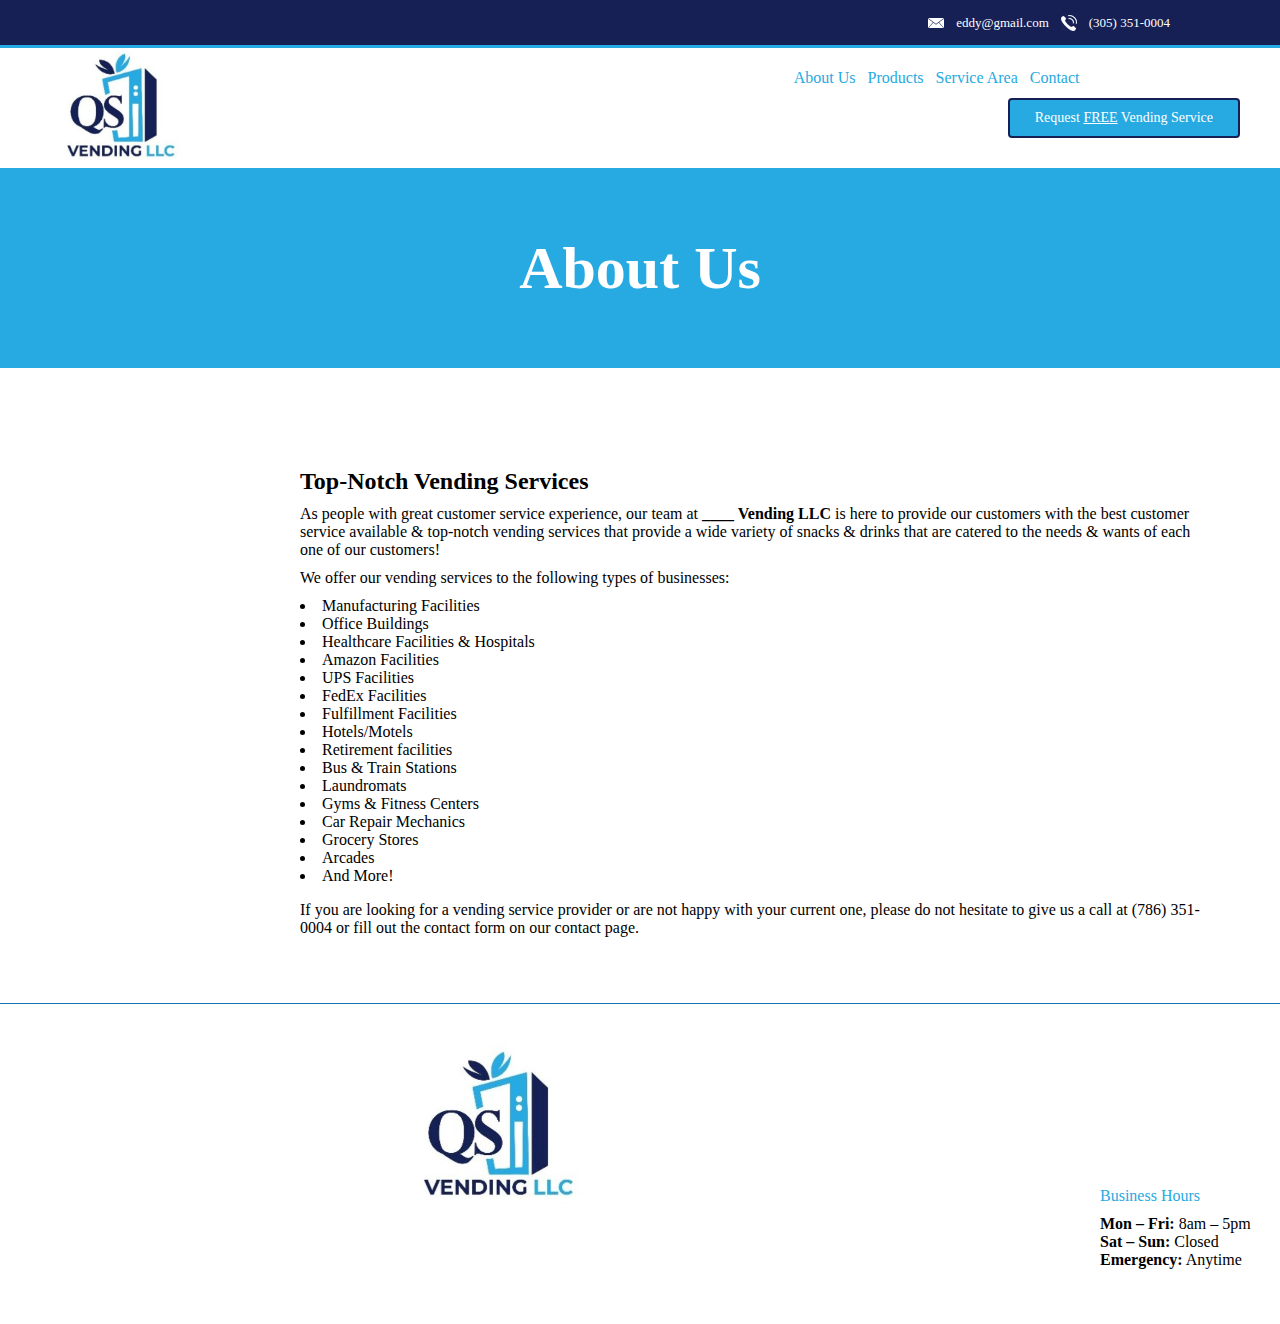
==== Aboutus.html @ 5d5a509b "Update Aboutus.html" ====
<!DOCTYPE html>
<html lang="en">
<head>
    <meta charset="UTF-8">
    <meta name="viewport" content="width=device-width, initial-scale=1.0">
    <title>Document</title>
    <link rel="stylesheet" href="vending.css">
</head>
<body>

    <nav class="top-nav">
        <div class="contact-div">
            <div class="email-side">
                <img src="email-icon.png" alt="">
                <a class="email-anchor" href="mailto:eddy@gmail.com"> eddy@gmail.com</a>
            </div>

            <div class="phone-side">
                <img src="phone-icon.png" alt="">
                <a class="phone-anchor" href="tel:3053510004">(305) 351-0004</a>
            </div>
        </div>
    </nav>

    <nav class="middle-nav"></nav>

    <nav class="bottom-nav">
        <div class="left-side-nav">
            <img  class="logo" src="logo-header.jpg" alt="">
        </div>
        <div class="right-side-nav">
            <div class="right-side-top">
                <button onclick="window.location.href = 'Aboutus.html.'" class="nav-buttons">About Us</button>
                <button onclick="window.location.href= 'products.html'" class="nav-buttons">Products</button>
                <button onclick="window.location.href='Servicearea.html'" class="nav-buttons">Service Area</button>
                <button onclick="window.location.href='contact.html'" class="nav-buttons">Contact</button>
            </div>
            <div class="right-side-bottom">
                <button class="request-service-button">Request <u>FREE</u> Vending Service</button>
            </div>
        </div>
    </nav>

    <section class="category-section">
        <h5>About Us</h5>
    </section>

    <section class="section6">
        <div class="section6-div">
            <h6>Top-Notch Vending Services</h6>
            <p class="list-text">As people with great customer service experience, our team at <strong>____ Vending LLC</strong> is here to provide our customers with the best customer <br> service available & top-notch vending services that provide a wide variety of snacks & drinks that are catered to the needs & wants of each <br>
                 one of our customers!            </p>
            <p class="list-text">We offer our vending services to the following types of businesses:</p>
            <li class="about-us-list">Manufacturing Facilities</li>
            <li class="about-us-list">Office Buildings</li>
            <li class="about-us-list">Healthcare Facilities & Hospitals</li>
            <li class="about-us-list">Amazon Facilities</li>
            <li class="about-us-list">UPS Facilities</li>
            <li class="about-us-list">FedEx Facilities</li>
            <li class="about-us-list">Fulfillment Facilities</li>
            <li class="about-us-list">Hotels/Motels</li>
            <li class="about-us-list">Retirement facilities</li>
            <li class="about-us-list">Bus & Train Stations</li>
            <li class="about-us-list">Laundromats</li>
            <li class="about-us-list">Gyms & Fitness Centers</li>
            <li class="about-us-list">Car Repair Mechanics</li>
            <li class="about-us-list">Grocery Stores</li>
            <li class="about-us-list">Arcades</li>
            <li class="about-us-list">And More!</li>







            <p>If you are looking for a vending service provider or are not happy with your current one, please do not hesitate to give us a call at (786) 351-0004 or fill out the contact form on our contact page.</p>
            
        </div>
    </section>

    
    <footer class="footer">
        <div class="left-footer">
            <img class="footer-logo" src="logo-header.jpg" alt="">
        </div>
        <div class="right-footer">
            <div class="info-div">
                <p class="footer-header">Business Hours</p>
                <p class="footer-text"><strong>Mon – Fri:</strong> 8am – 5pm</p>
                <p class="footer-text"><strong>Sat – Sun:</strong> Closed</p>
                <p class="footer-text"><strong>Emergency:</strong> Anytime</p>
            </div>
            <div class="info-div">
                <p class="footer-header">Our Location</p>
                <p class="footer-text">Miami, FL 33134</p>
                <p class="footer-text">(786) 351-0004</p>
                <p class="footer-text">Send us a message</p>
            </div>
        </div>
    </footer>
</body>
</html>
---- vending.css ----
body {
    margin: 0;
}

p{
    font-family: Merriweather;
}

.top-nav {
    top: 0;
    left: 0;
    right: 0;
    height: 45px;
    display: flex;
    flex-direction: row;
    justify-content: end;
    background-color: rgb(22, 32, 85);
    border-bottom: 3px;
    border-bottom-color: rgb(39, 170, 226);
    border-bottom-style: solid;
}

.video-div{
 width:100%;}

.contact-div {
    display: flex;
    flex-direction: row;
    align-items: center;
    justify-content: center;
    margin-right: 100px;
}


.phone-anchor,
.email-anchor {
    font-family: Merriweather;
    font-size: 13px;
    margin-left: 10px;
    color: white;
    text-decoration: inherit;
}

.contact-icons {
    margin-top: 10px;
}

.email-side,
.phone-side {
    display: flex;
    flex-direction: row;
    align-items: center;
    margin-right: 10px;
}


.bottom-nav {
    top: 45px;
    left: 0;
    right: 0;
    height: 120px;
    display: flex;
    flex-direction: row;
    background-color: rgb(255, 255, 255);
}

.left-side-nav {
    background-color: white;
    margin-left: 50px;
    height: 117px;
    width: 200px;
}

.logo {
    height: 100%;
}

.right-side-nav {
    margin-left:140px;
    display: flex;
    flex-direction: column;

}

.right-side-top {
    display: flex;
    flex-direction: row;
    margin-top: 20px;
}

.nav-buttons {
    font-family: Merriweather;
    font-weight: 500;
    border: none;
    background-color: transparent;
    color: rgb(39, 170, 226);
    font-size: 16px;
    cursor: pointer;
}

.right-side-bottom {
    margin-top: 10px;
    margin-left: 220px;

}

.request-service-button {
    font-family: Merriweather;
    font-size: 14px;
    color: white;
    background-color: rgb(39, 170, 226);
    border: solid 2px rgb(22, 32, 85);
    padding: 10px 25px;
    border-radius: 4px;
    cursor: pointer;
}

.main-section {
    background:url(palmdale-header-bg.jpeg); no-repeat;
    background-position: top center; /* Specify position separately */
    background-size: cover; /* Ensure image covers the area */
    width: 100%;
    height: 930px;
    display: flex;
    align-items: flex-start; /* Align items to the top */
    justify-content: center; /* Center items horizontally */
    position: relative; /* Keeps positioning in check */
    margin-top: 10px; /* Add margin for spacing */
}

.main-image {
    width: 100%;
    height: 720px;
}

.main-div {
    background-color: rgba(0, 0, 0, 0.5);
    border-radius: 20px;
    margin-top: 100px;
    width: 1140px;
    height: 269px;
    right: 0px;
    display: flex;
    flex-direction: column;
    align-items: center;
}

h1{
    margin-top: 20px;
    font-size: 64px;
    font-family: Merriweather;
    color:white;
}

.main-paragraph{
    font-weight: bold;
    text-align: center;
    margin-top: 20px;
    font-size: 24px;
    font-family: Merriweather;
    color:white;
}

.div-row1{
    margin-top: 20px;
    height: 90px;
}

.main-button{
    margin: 0;
    font-family: Merriweather;
    font-weight: bold;
    width: 420px;
    height: 58.28px;
    font-size: 24px;
    color: white;
    background-color: rgb(39, 170, 226);
    border: solid 2px rgb(22, 32, 85);
    padding: 10px 25px;
    border-radius: 4px;
    cursor: pointer;
}

.section2{
    width: 100%;
    height: 775px;
    display: flex;
    align-items: flex-start; /* Align items to the top */
    justify-content: center; /* Center items horizontally */
    position: relative; /* Keeps positioning in check */
}

.section2-div{
    border-radius: 20px;
    margin-top: 100px;
    width: 1140px;
    height: 671px;
    right: 0px;
    display: flex;
    flex-direction: column;
    align-items: center;
}

.section2-grid{
    margin-top: 30px;
    display: grid;
    grid-template-columns: repeat(3, 1fr); /* More concise way to define 3 columns */
    align-items: start; /* Align items at the start */
    justify-items: center; /* Center items horizontally within their grid cells */
    gap: 50px; /* Optional: adds space between grid items */
}

.grid-column{
    display: flex;
    flex-direction: column ; /* Change to column to stack image and text */
    align-items: center; /* Center items horizontally within the column */
    text-align: center; /* Center text for better aesthetics */
    height: auto; /* Remove fixed height for flexibility */
}

.grid-pictures{
    width: 189px;
}

h2{
    font-family: Merriweather;
    font-size: 28px;
    font-weight: 400;
    color: rgb(22, 32, 85);
}

h3{ 
    margin-top: 70px;
    margin-bottom: 0px;
    font-family: Merriweather;
    color: rgb(39, 170, 226);
    font-size:24px;
    font-weight: 800;
}

.grid-paragraph{
    font-size: 16px;
    color: black;
    font-family: Merriweather;
    margin-top: 10px;
}

.section3{
    background-color: rgb(39, 170, 226);
    width: 100%;
    height: auto;
    display: flex;
    align-items: flex-start; /* Align items to the top */
    justify-content: center; /* Center items horizontally */
    position: relative; /* Keeps positioning in check */
}

.section3-div{
    border-radius: 20px;
    margin-top: 70px;
    width: 1140px;
    height: 671px;
    right: 0px;
    display: flex;
    flex-direction: column;
    align-items: center;
}

.s3-top-row{
    display: flex;
    flex-direction: column;
    align-items: center;
    justify-content: center;
    width: 1140px;
}


.s3-heading{
    font-family: Merrierweather;
    color: white;
    font-size: 34px ;
    font-weight: 800;
    margin-bottom: 10px;
    }

.s3-paragraph{
    margin-top: 10px;
    font-family: Merrierweather;
    font-size: 28px;
    font-weight: 800;
    color: white;
    text-align:center;
}

.section4{
    margin-top: 80px;
    width: 100%;
    height: 600px;
    display: flex;
    align-items: flex-start; /* Align items to the top */
    justify-content: center; /* Center items horizontally */
    position: relative; /* Keeps positioning in check */  
}

.container {
    width: 920px;
    max-width: 920px;
    margin: 0 auto;
    padding: 20px;
}


form {
    display: flex;
    flex-direction: column;
}

/* First and second row styling */
.form-row {
    display: flex;
    justify-content: space-between;
    gap: 15px;
    margin-bottom: 15px;
}

.form-group {
    flex: 1;
    margin-bottom: 15px;
}

label {
    display: block;
    margin-bottom: 5px;
    font-weight: bold;
}

input[type="text"], input[type="email"], input[type="tel"], textarea, select {
    width: 100%;
    padding: 8px;
    margin-top: 5px;
    border: 1px solid #ccc;
    border-radius: 4px;
}

textarea {
    resize: vertical;
    min-height: 80px;
}

span {
    color: red;
}

.captcha {
    display: flex;
    align-items: center;
    gap: 10px;
}

.submit-form-button {
    width: 918px;
    padding: 10px;
    background-color: rgb(39, 170, 226);
    color: white;
    border: none;
    border-radius: 4px;
    cursor: pointer;
}

  .request-service-button:hover,
  .main-button:hover{
    background-color: rgb(22, 32, 85);
    border: solid 1px rgb(39, 170, 226);
}

.form-group{
    margin-right: 20px;
}

h4{
    font-family: Merriweather;
    font-size: 28px;
    font-weight: 700;
    color: rgb(22, 32, 85);
}

.section5{
    margin-top: 50px;
    width: 100%;
    height: 280px;
    display: flex;
    align-items: flex-start; /* Align items to the top */
    justify-content: center; /* Center items horizontally */
    position: relative; /* Keeps positioning in check */  
}

.section5-paragraph{
    line-height: 200%;
    width: 1332px;
    text-align: center;
    font-size: 16px;
    font-family: Merriweather;
}

.footer{
    border-top-style: solid;
    border-top-width: 1px;
    border-top-color: rgb(23, 116, 185);
    width: 100%;
    height: 300px;
    display: flex;
    flex-direction: row;
    align-items: center;
}

.left-footer{
    margin-top: 40px;
    height: 260px;
    width: 300px;
    margin-left: 400px;
}

.right-footer{
    margin-top: 80px;
    display: flex;
    flex-direction: row;
    margin-left: 400px;
    height: 260px;
    width: 600px;
    margin-right: 200px;
}

.footer-logo{
    object-fit: cover;
    width: 400px;
}

.info-div{
    width: 277px;
    height: 137px;
    display: flex;
    flex-direction: column;
}

.footer-header{
    margin: 0;
    margin-bottom: 10px;
    color: rgb(39, 170, 226);
    font-family: Merriweather;
    font-size: 16px;
    font-weight: 500;
}

.footer-text{
    margin: 0;
    font-family: Merriweather;
    font-size: 16px;
    font-weight: 500;
}


.category-section{
    background-color: rgb(39, 170, 226);
    width: 100%;
    height: 200px;
    display: flex;
    flex-direction: row;
    justify-content: center;
    align-items: center;
}

h5{
    color: white;
    font-size: 60px;
    font-family: Merriweather;
    font-weight: 800;
}

.section7{
    background-color: rgb(255, 255, 255);
    width: 100%;
    height: 304px;
    display: flex;
    flex-direction: column;
    align-items: center;
}

.section7-div{
    margin-top: 20px;
    width: 950px;
    height: 284px;
    right: 0px;
    display: flex;
    flex-direction:column;
}

.about-us-list{
    list-style: inside;
}

h6{
    margin: 0;
    margin-bottom: 10px;
    font-family: Merriweather;
    font-size: 24px;
    font-weight: 800 ;
}

.list-text{
    margin: 0;
    font-family: Merriweather;
    font-size: 16px;
    margin-bottom: 10px;
}

li{
    font-family: Merriweather;
    
}

.product-category-button{
    width: 109.84px;
    height: 34px;
    margin: 4px 2px;
    margin-right: 8px;
    padding: 6px 12px;
    border: solid 1px rgb(22, 32, 85);
    font-family: Merriweather;
    font-size: 14px;
    background-color: rgb(22, 32, 85);
    border-radius: 4px;
    color: white;
    font-weight: 400;
}

.row-divs{
    display:flex;
    align-items: center;
    justify-content: center
};

.section7-p{
    text-align: center;
    font-size: 16px;  
    
}

.h4-alt{
    margin-top: 20px;
    font-weight: 400;
}

.product-grid{
    margin-top: 20px;
    display: flex;
    flex-direction: row;
    justify-content: center;
}

.product-grid-row{
    display: flex;
    flex-direction: row;
    width: 284px;
    height: 135px;
}

.product-image{
    object-fit: contain;
    width: 100%;
}

.grid-padding{
    height: 100px;
}

.section8{
    background-color: rgb(255, 255, 255);
    width: 100%;
    height: 500px;
    display: flex;
    flex-direction: column;
    align-items: center;
}

.section8-div{
    text-size-adjust: 100%;
    margin-top: 100px;
    width: 950px;
    height: 284px;
    right: 0px;
    display: flex;
    flex-direction:column;
}

.section8-heading{
    margin: 0;
    text-size-adjust: 100%;
    font-size: 18px;
    font-weight: 700;
}

.section8-p{
    text-align: center;
}

.section6{
    padding-bottom: 50px;
}

.section6-div{
    width: 920px;
    margin-top: 100px;
    margin-left: 300px;
}


@media (max-width: 600px) {
body {
    margin: 0;
    font-size: 14px; /* Set a base font size for smaller screens */
}

 
 .video-div{
  width:100%;
 }

 .div-row1{
    margin-top: 0px;
}


h1{
    margin-bottom: 0px;
    font-size: 20.8px;
    text-align: center;
}

.main-paragraph{
    margin-top: 10px;
    font-size: 16px;
}



/* Header and Navigation */
.top-nav, .middle-nav, .bottom-nav {
    padding:0px;
    width:100%;
}

 .top-nav{
   height:auto;
 }

.contact-div {
    width:320px;
    margin-right: 10px;
    flex-direction: column; /* Stack contact info vertically on smaller screens */
    align-items: flex-end;
}

.section3-div{
    width: 100%;
}

.s3-top-row{
    width: 100%; 
}

/* Adjusting the logo and navigation buttons for mobile */
.bottom-nav {
    flex-direction: column;
    align-items: center;
    height: auto;
}

 .logo{
  width: 200px;
 }

.left-side-nav {
    width:200px
    margin-left: 10px;
    text-align: center;
}

.right-side-nav{
    margin-left: 0px;
}

.s3-paragraph{
    font-size: 20px;
}



.right-side-top, .right-side-bottom {
    margin: 10px 0;
    text-align: center;
}

.right-side-top .nav-buttons {
    display: block;
    margin: 5px 0;
}

 .nav-buttons{
  width:70px;
 }

.right-side-bottom {
    margin-left: 0;
}

.main-section {
    align-items: top;
    height: 500px;
    width:100%;
}

/* Main content adjustments */
.main-div {
    margin-top:50px;
    width: 80%;
    padding: 20px;
}

h2{
    text-align: center;
}

.main-button {
    font-size: 18px;
    width: 100%;
    margin-top: 10px;
}

.section2{
    height: 1800px;
}

/* Section 2 grid adjustments */
.section2-grid {
    grid-template-columns: 1fr; /* Single column for mobile */
}

.grid-column {
    margin-bottom: 40px;
}

/* Form adjustments */
.container {
    width: 100%;
    padding: 0 20px;
}

.submit-form-button {
    width: 100%;
}

.section3{
    height: auto;
}

.section3-paragraph{
    font-size: 16px;
}
/* Section 5 text adjustment */

.section5{
    height: auto;
}
.section5-paragraph {
    width: 100%;
    padding: 0 20px;
    font-size: 12px;
}

/* Footer adjustments */


.left-footer, .right-footer {
    width: 100px;
    margin: 0;
    text-align: center;
}

.footer-logo{
    width: 300px;
}

.right-footer {
    flex-direction: column;
}
}




/* Media Queries for Tablets (768px and above) */
@media (min-width: 768px) {

    .left-side-nav{
     width:200px;
    }

    .right-side-nav{
        margin-left: 50px;
    }

    .request-service-button{
        margin-right: 40px;
    }

    .main-div{
        width: 600px;
    }

    .section2{
        height: 1500px;
    }

    h1{
        font-size: 40px;
        margin: 0px;
    }

    .main-paragraph{
        margin-top: 0px;
    }

    .section3{
        height: auto;
    }


    .contact-div {
        flex-direction: row;
        justify-content: flex-end;
    }

    .bottom-nav {
        flex-direction: row;
        justify-content: space-between;
    }

    .right-side-top {
        flex-direction: row;
    }

    .main-section {
        height: 800px;
    }

    .section2-grid {
        grid-template-columns: 1fr; /* Two columns on tablet */
    }

    .right-footer {
        align-items: end;
        justify-content: space-between;
        flex-direction: row;
    }
}

/* Media Queries for Desktop (1024px and above) */
@media (min-width: 1024px) {
    .main-section {
        height: 930px;
    }

    .section2{
        height: auto;
    }

    .main-div{
        width:40%;
    }

    .section2-grid {
        grid-template-columns: repeat(3, 1fr); /* Three columns for desktop */
    }

    .section3{
        height: 1100px;
    }
}
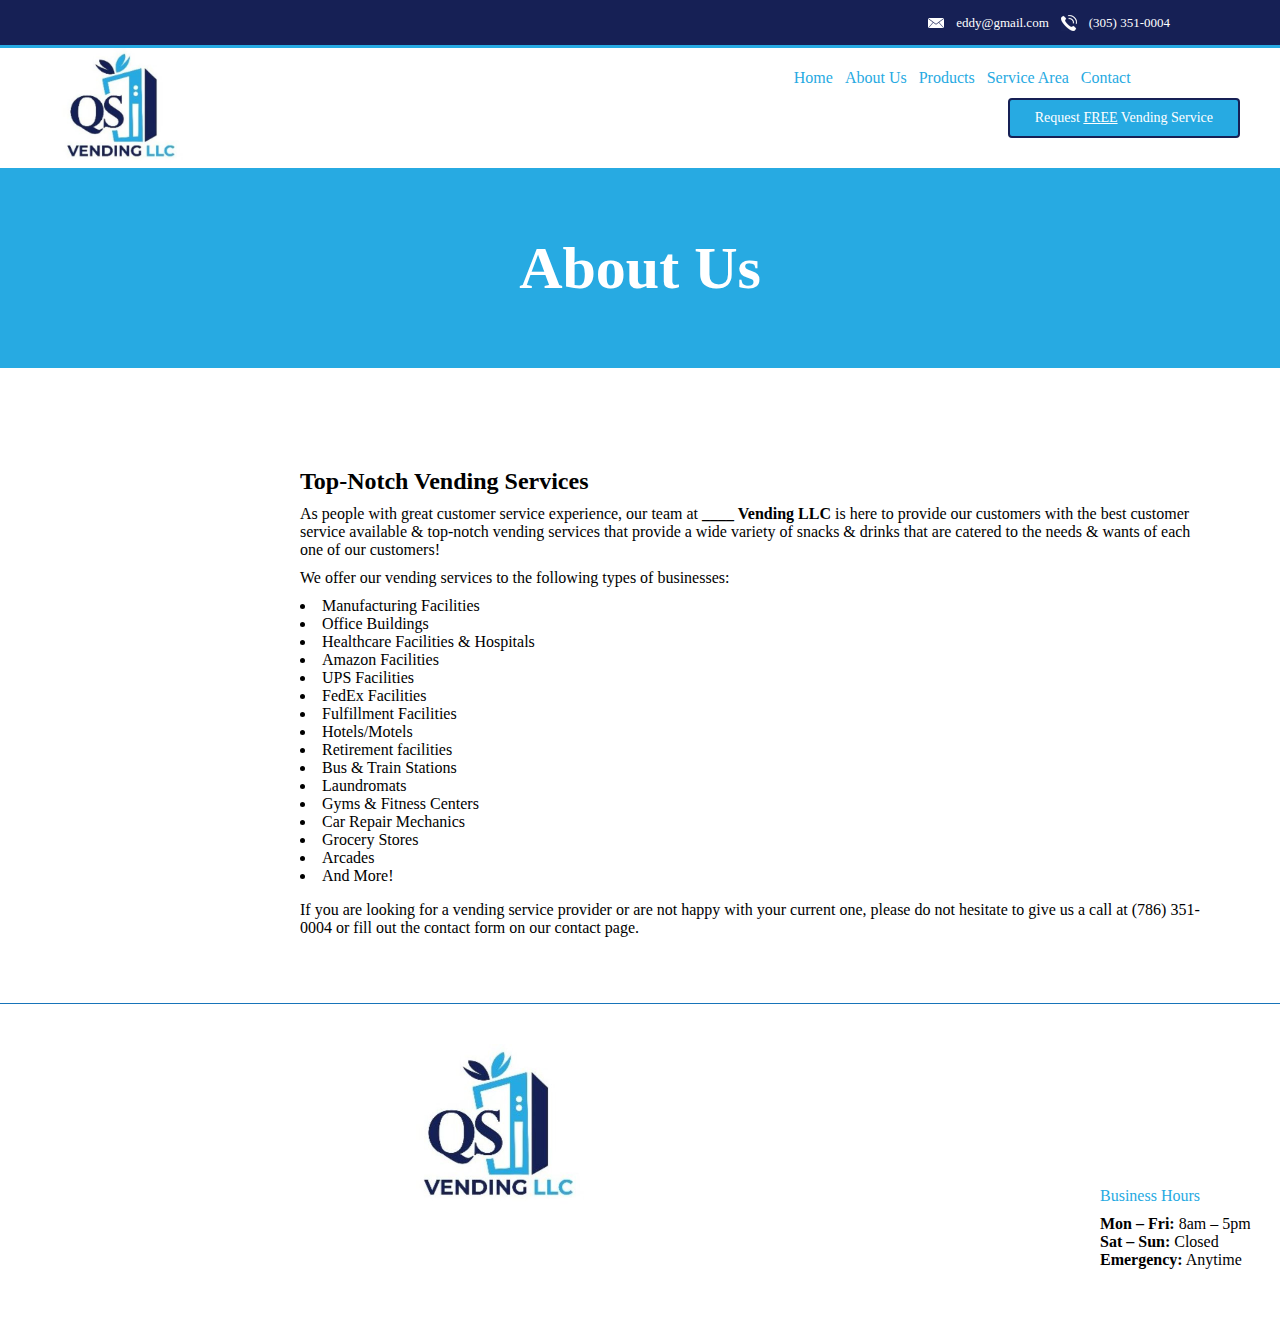
==== commit b92af714: "Update Aboutus.html" ====
--- a/Aboutus.html
+++ b/Aboutus.html
@@ -30,6 +30,7 @@
         </div>
         <div class="right-side-nav">
             <div class="right-side-top">
+                <button onclick="window.location.href = 'index.html.'" class="nav-buttons">Home</button>
                 <button onclick="window.location.href = 'Aboutus.html.'" class="nav-buttons">About Us</button>
                 <button onclick="window.location.href= 'products.html'" class="nav-buttons">Products</button>
                 <button onclick="window.location.href='Servicearea.html'" class="nav-buttons">Service Area</button>
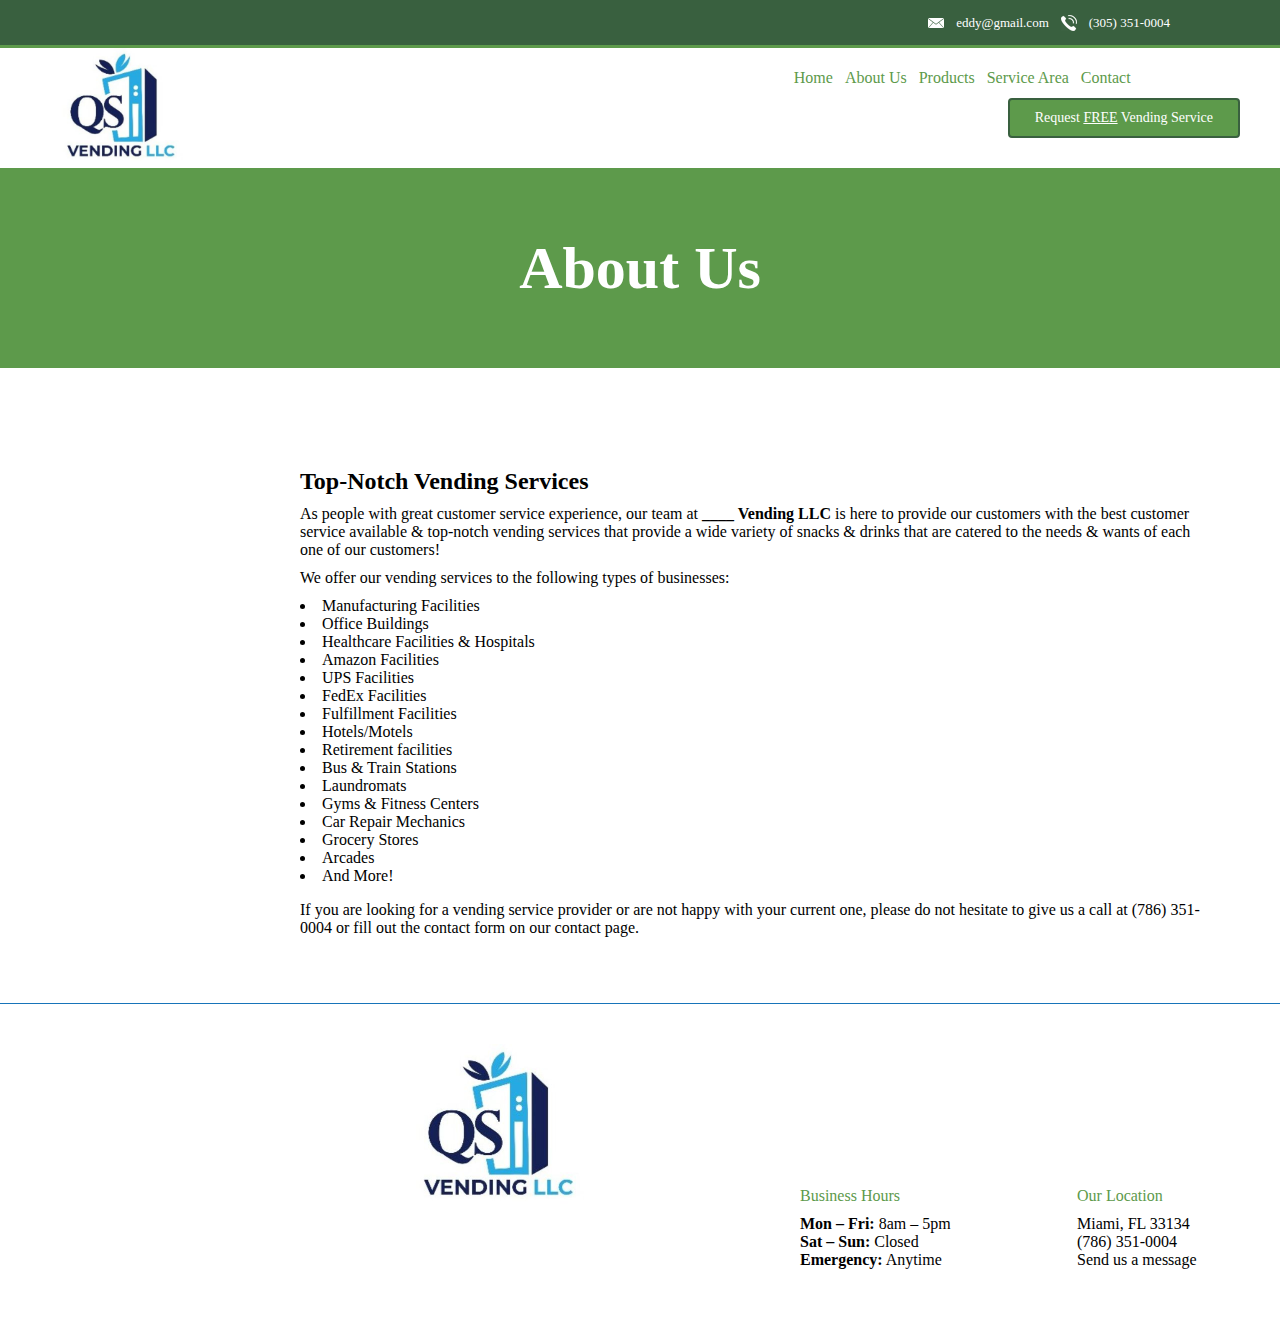
==== commit 02693aad: "Update Aboutus.html" ====
--- a/Aboutus.html
+++ b/Aboutus.html
@@ -26,12 +26,12 @@
 
     <nav class="bottom-nav">
         <div class="left-side-nav">
-            <img  class="logo" src="logo-header.jpg" alt="">
+            <img onclick="window.location.href='contact.html'" class="logo" src="logo-header.jpg" alt="">
         </div>
         <div class="right-side-nav">
             <div class="right-side-top">
-                <button onclick="window.location.href = 'index.html.'" class="nav-buttons">Home</button>
-                <button onclick="window.location.href = 'Aboutus.html.'" class="nav-buttons">About Us</button>
+                <button onclick="window.location.href = 'index.html'" class="nav-buttons">Home</button>
+                <button onclick="window.location.href = 'Aboutus.html'" class="nav-buttons">About Us</button>
                 <button onclick="window.location.href= 'products.html'" class="nav-buttons">Products</button>
                 <button onclick="window.location.href='Servicearea.html'" class="nav-buttons">Service Area</button>
                 <button onclick="window.location.href='contact.html'" class="nav-buttons">Contact</button>
--- a/vending.css
+++ b/vending.css
@@ -14,9 +14,9 @@
     display: flex;
     flex-direction: row;
     justify-content: end;
-    background-color: rgb(22, 32, 85);
+    background-color: rgb(57,96,63);
     border-bottom: 3px;
-    border-bottom-color: rgb(39, 170, 226);
+    border-bottom-color: rgb(93, 154, 75);
     border-bottom-style: solid;
 }
 
@@ -93,7 +93,7 @@
     font-weight: 500;
     border: none;
     background-color: transparent;
-    color: rgb(39, 170, 226);
+    color: rgb(93,154, 75);
     font-size: 16px;
     cursor: pointer;
 }
@@ -108,15 +108,15 @@
     font-family: Merriweather;
     font-size: 14px;
     color: white;
-    background-color: rgb(39, 170, 226);
-    border: solid 2px rgb(22, 32, 85);
+    background-color: rgb(93, 154, 75);
+    border: solid 2px rgb(57,96,63);
     padding: 10px 25px;
     border-radius: 4px;
     cursor: pointer;
 }
 
 .main-section {
-    background:url(palmdale-header-bg.jpeg); no-repeat;
+    background:url(palmdale-header-bg.png); no-repeat;
     background-position: top center; /* Specify position separately */
     background-size: cover; /* Ensure image covers the area */
     width: 100%;
@@ -162,8 +162,14 @@
 }
 
 .div-row1{
+    margin-left:20px;
+    margin-right:20px;
     margin-top: 20px;
     height: 90px;
+}
+
+.div-row3{
+ margin-bottom:20px;
 }
 
 .main-button{
@@ -174,8 +180,8 @@
     height: 58.28px;
     font-size: 24px;
     color: white;
-    background-color: rgb(39, 170, 226);
-    border: solid 2px rgb(22, 32, 85);
+    background-color: rgb(93, 154, 75);
+    border: solid 2px rgb(57,96,63);
     padding: 10px 25px;
     border-radius: 4px;
     cursor: pointer;
@@ -233,7 +239,7 @@
     margin-top: 70px;
     margin-bottom: 0px;
     font-family: Merriweather;
-    color: rgb(39, 170, 226);
+    color: rgb(93, 154, 75);
     font-size:24px;
     font-weight: 800;
 }
@@ -246,7 +252,7 @@
 }
 
 .section3{
-    background-color: rgb(39, 170, 226);
+    background-color: rgb(93, 154, 75);
     width: 100%;
     height: auto;
     display: flex;
@@ -360,7 +366,7 @@
 .submit-form-button {
     width: 918px;
     padding: 10px;
-    background-color: rgb(39, 170, 226);
+    background-color: rgb(93, 154, 75);
     color: white;
     border: none;
     border-radius: 4px;
@@ -369,8 +375,8 @@
 
   .request-service-button:hover,
   .main-button:hover{
-    background-color: rgb(22, 32, 85);
-    border: solid 1px rgb(39, 170, 226);
+    background-color: rgb(57,96,63);
+    border: solid 1px rgb(93, 154, 75);
 }
 
 .form-group{
@@ -424,7 +430,7 @@
     margin-top: 80px;
     display: flex;
     flex-direction: row;
-    margin-left: 400px;
+    margin-left: 100px;
     height: 260px;
     width: 600px;
     margin-right: 200px;
@@ -445,7 +451,7 @@
 .footer-header{
     margin: 0;
     margin-bottom: 10px;
-    color: rgb(39, 170, 226);
+    color: rgb(93, 154, 75);
     font-family: Merriweather;
     font-size: 16px;
     font-weight: 500;
@@ -460,7 +466,7 @@
 
 
 .category-section{
-    background-color: rgb(39, 170, 226);
+    background-color: rgb(93, 154, 75);
     width: 100%;
     height: 200px;
     display: flex;
@@ -722,7 +728,7 @@
 /* Main content adjustments */
 .main-div {
     margin-top:50px;
-    width: 80%;
+    width: 90%;
     padding: 20px;
 }
 
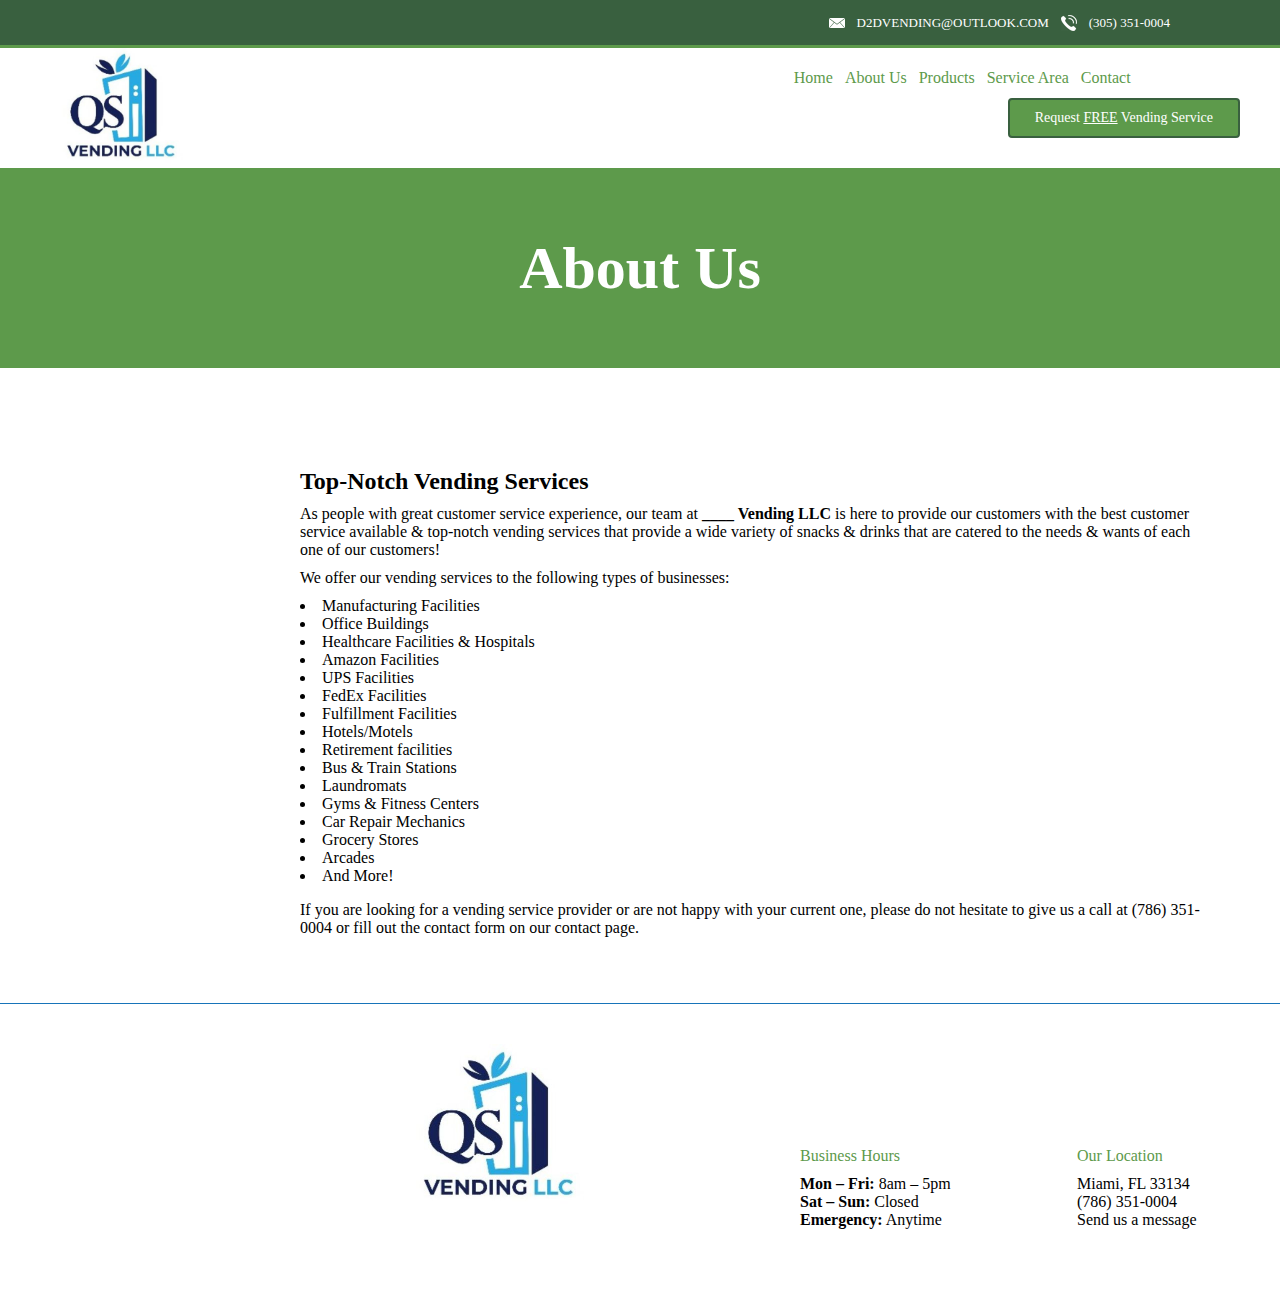
==== commit e4da1f84: "rwfrwrw" ====
--- a/Aboutus.html
+++ b/Aboutus.html
@@ -12,7 +12,7 @@
         <div class="contact-div">
             <div class="email-side">
                 <img src="email-icon.png" alt="">
-                <a class="email-anchor" href="mailto:eddy@gmail.com"> eddy@gmail.com</a>
+                <a class="email-anchor" href="mailto:D2DVENDING@OUTLOOK.COM">D2DVENDING@OUTLOOK.COM</a>
             </div>
 
             <div class="phone-side">
--- a/vending.css
+++ b/vending.css
@@ -1,894 +1,941 @@
  body {
-    margin: 0;
-}
-
-p{
-    font-family: Merriweather;
-}
-
-.top-nav {
-    top: 0;
-    left: 0;
-    right: 0;
-    height: 45px;
-    display: flex;
-    flex-direction: row;
-    justify-content: end;
-    background-color: rgb(57,96,63);
-    border-bottom: 3px;
-    border-bottom-color: rgb(93, 154, 75);
-    border-bottom-style: solid;
-}
-
-.video-div{
- width:100%;}
-
-.contact-div {
-    display: flex;
-    flex-direction: row;
-    align-items: center;
-    justify-content: center;
-    margin-right: 100px;
-}
-
-
-.phone-anchor,
-.email-anchor {
-    font-family: Merriweather;
-    font-size: 13px;
-    margin-left: 10px;
-    color: white;
-    text-decoration: inherit;
-}
-
-.contact-icons {
-    margin-top: 10px;
-}
-
-.email-side,
-.phone-side {
-    display: flex;
-    flex-direction: row;
-    align-items: center;
-    margin-right: 10px;
-}
-
-
-.bottom-nav {
-    top: 45px;
-    left: 0;
-    right: 0;
-    height: 120px;
-    display: flex;
-    flex-direction: row;
-    background-color: rgb(255, 255, 255);
-}
-
-.left-side-nav {
-    background-color: white;
-    margin-left: 50px;
-    height: 117px;
-    width: 200px;
-}
-
-.logo {
-    height: 100%;
-}
-
-.right-side-nav {
-    margin-left:140px;
-    display: flex;
-    flex-direction: column;
-
-}
-
-.right-side-top {
-    display: flex;
-    flex-direction: row;
-    margin-top: 20px;
-}
-
-.nav-buttons {
-    font-family: Merriweather;
-    font-weight: 500;
-    border: none;
-    background-color: transparent;
-    color: rgb(93,154, 75);
-    font-size: 16px;
-    cursor: pointer;
-}
-
-.right-side-bottom {
-    margin-top: 10px;
-    margin-left: 220px;
-
-}
-
-.request-service-button {
-    font-family: Merriweather;
-    font-size: 14px;
-    color: white;
-    background-color: rgb(93, 154, 75);
-    border: solid 2px rgb(57,96,63);
-    padding: 10px 25px;
-    border-radius: 4px;
-    cursor: pointer;
-}
-
-.main-section {
-    background:url(palmdale-header-bg.png); no-repeat;
-    background-position: top center; /* Specify position separately */
-    background-size: cover; /* Ensure image covers the area */
-    width: 100%;
-    height: 930px;
-    display: flex;
-    align-items: flex-start; /* Align items to the top */
-    justify-content: center; /* Center items horizontally */
-    position: relative; /* Keeps positioning in check */
-    margin-top: 10px; /* Add margin for spacing */
-}
-
-.main-image {
-    width: 100%;
-    height: 720px;
-}
-
-.main-div {
-    background-color: rgba(0, 0, 0, 0.5);
-    border-radius: 20px;
-    margin-top: 100px;
-    width: 1140px;
-    height: 269px;
-    right: 0px;
-    display: flex;
-    flex-direction: column;
-    align-items: center;
-}
-
-h1{
-    margin-top: 20px;
-    font-size: 64px;
-    font-family: Merriweather;
-    color:white;
-}
-
-.main-paragraph{
-    font-weight: bold;
-    text-align: center;
-    margin-top: 20px;
-    font-size: 24px;
-    font-family: Merriweather;
-    color:white;
-}
-
-.div-row1{
-    margin-left:20px;
-    margin-right:20px;
-    margin-top: 20px;
-    height: 90px;
-}
-
-.div-row3{
- margin-bottom:20px;
-}
-
-.main-button{
-    margin: 0;
-    font-family: Merriweather;
-    font-weight: bold;
-    width: 420px;
-    height: 58.28px;
-    font-size: 24px;
-    color: white;
-    background-color: rgb(93, 154, 75);
-    border: solid 2px rgb(57,96,63);
-    padding: 10px 25px;
-    border-radius: 4px;
-    cursor: pointer;
-}
-
-.section2{
-    width: 100%;
-    height: 775px;
-    display: flex;
-    align-items: flex-start; /* Align items to the top */
-    justify-content: center; /* Center items horizontally */
-    position: relative; /* Keeps positioning in check */
-}
-
-.section2-div{
-    border-radius: 20px;
-    margin-top: 100px;
-    width: 1140px;
-    height: 671px;
-    right: 0px;
-    display: flex;
-    flex-direction: column;
-    align-items: center;
-}
-
-.section2-grid{
-    margin-top: 30px;
-    display: grid;
-    grid-template-columns: repeat(3, 1fr); /* More concise way to define 3 columns */
-    align-items: start; /* Align items at the start */
-    justify-items: center; /* Center items horizontally within their grid cells */
-    gap: 50px; /* Optional: adds space between grid items */
-}
-
-.grid-column{
-    display: flex;
-    flex-direction: column ; /* Change to column to stack image and text */
-    align-items: center; /* Center items horizontally within the column */
-    text-align: center; /* Center text for better aesthetics */
-    height: auto; /* Remove fixed height for flexibility */
-}
-
-.grid-pictures{
-    width: 189px;
-}
-
-h2{
-    font-family: Merriweather;
-    font-size: 28px;
-    font-weight: 400;
-    color: rgb(22, 32, 85);
-}
-
-h3{ 
-    margin-top: 70px;
-    margin-bottom: 0px;
-    font-family: Merriweather;
-    color: rgb(93, 154, 75);
-    font-size:24px;
-    font-weight: 800;
-}
-
-.grid-paragraph{
-    font-size: 16px;
-    color: black;
-    font-family: Merriweather;
-    margin-top: 10px;
-}
-
-.section3{
-    background-color: rgb(93, 154, 75);
-    width: 100%;
-    height: auto;
-    display: flex;
-    align-items: flex-start; /* Align items to the top */
-    justify-content: center; /* Center items horizontally */
-    position: relative; /* Keeps positioning in check */
-}
-
-.section3-div{
-    border-radius: 20px;
-    margin-top: 70px;
-    width: 1140px;
-    height: 671px;
-    right: 0px;
-    display: flex;
-    flex-direction: column;
-    align-items: center;
-}
-
-.s3-top-row{
-    display: flex;
-    flex-direction: column;
-    align-items: center;
-    justify-content: center;
-    width: 1140px;
-}
-
-
-.s3-heading{
-    font-family: Merrierweather;
-    color: white;
-    font-size: 34px ;
-    font-weight: 800;
-    margin-bottom: 10px;
-    }
-
-.s3-paragraph{
-    margin-top: 10px;
-    font-family: Merrierweather;
-    font-size: 28px;
-    font-weight: 800;
-    color: white;
-    text-align:center;
-}
-
-.section4{
-    margin-top: 80px;
-    width: 100%;
-    height: 600px;
-    display: flex;
-    align-items: flex-start; /* Align items to the top */
-    justify-content: center; /* Center items horizontally */
-    position: relative; /* Keeps positioning in check */  
-}
-
-.container {
-    width: 920px;
-    max-width: 920px;
-    margin: 0 auto;
-    padding: 20px;
-}
-
-
-form {
-    display: flex;
-    flex-direction: column;
-}
-
-/* First and second row styling */
-.form-row {
-    display: flex;
-    justify-content: space-between;
-    gap: 15px;
-    margin-bottom: 15px;
-}
-
-.form-group {
-    flex: 1;
-    margin-bottom: 15px;
-}
-
-label {
-    display: block;
-    margin-bottom: 5px;
-    font-weight: bold;
-}
-
-input[type="text"], input[type="email"], input[type="tel"], textarea, select {
-    width: 100%;
-    padding: 8px;
-    margin-top: 5px;
-    border: 1px solid #ccc;
-    border-radius: 4px;
-}
-
-textarea {
-    resize: vertical;
-    min-height: 80px;
-}
-
-span {
-    color: red;
-}
-
-.captcha {
-    display: flex;
-    align-items: center;
-    gap: 10px;
-}
-
-.submit-form-button {
-    width: 918px;
-    padding: 10px;
-    background-color: rgb(93, 154, 75);
-    color: white;
-    border: none;
-    border-radius: 4px;
-    cursor: pointer;
-}
-
-  .request-service-button:hover,
-  .main-button:hover{
-    background-color: rgb(57,96,63);
-    border: solid 1px rgb(93, 154, 75);
-}
-
-.form-group{
-    margin-right: 20px;
-}
-
-h4{
-    font-family: Merriweather;
-    font-size: 28px;
-    font-weight: 700;
-    color: rgb(22, 32, 85);
-}
-
-.section5{
-    margin-top: 50px;
-    width: 100%;
-    height: 280px;
-    display: flex;
-    align-items: flex-start; /* Align items to the top */
-    justify-content: center; /* Center items horizontally */
-    position: relative; /* Keeps positioning in check */  
-}
-
-.section5-paragraph{
-    line-height: 200%;
-    width: 1332px;
-    text-align: center;
-    font-size: 16px;
-    font-family: Merriweather;
-}
-
-.footer{
-    border-top-style: solid;
-    border-top-width: 1px;
-    border-top-color: rgb(23, 116, 185);
-    width: 100%;
-    height: 300px;
-    display: flex;
-    flex-direction: row;
-    align-items: center;
-}
-
-.left-footer{
-    margin-top: 40px;
-    height: 260px;
-    width: 300px;
-    margin-left: 400px;
-}
-
-.right-footer{
-    margin-top: 80px;
-    display: flex;
-    flex-direction: row;
-    margin-left: 100px;
-    height: 260px;
-    width: 600px;
-    margin-right: 200px;
-}
-
-.footer-logo{
-    object-fit: cover;
-    width: 400px;
-}
-
-.info-div{
-    width: 277px;
-    height: 137px;
-    display: flex;
-    flex-direction: column;
-}
-
-.footer-header{
-    margin: 0;
-    margin-bottom: 10px;
-    color: rgb(93, 154, 75);
-    font-family: Merriweather;
-    font-size: 16px;
-    font-weight: 500;
-}
-
-.footer-text{
-    margin: 0;
-    font-family: Merriweather;
-    font-size: 16px;
-    font-weight: 500;
-}
-
-
-.category-section{
-    background-color: rgb(93, 154, 75);
-    width: 100%;
-    height: 200px;
-    display: flex;
-    flex-direction: row;
-    justify-content: center;
-    align-items: center;
-}
-
-h5{
-    color: white;
-    font-size: 60px;
-    font-family: Merriweather;
-    font-weight: 800;
-}
-
-.section7{
-    background-color: rgb(255, 255, 255);
-    width: 100%;
-    height: 304px;
-    display: flex;
-    flex-direction: column;
-    align-items: center;
-}
-
-.section7-div{
-    margin-top: 20px;
-    width: 950px;
-    height: 284px;
-    right: 0px;
-    display: flex;
-    flex-direction:column;
-}
-
-.about-us-list{
-    list-style: inside;
-}
-
-h6{
-    margin: 0;
-    margin-bottom: 10px;
-    font-family: Merriweather;
-    font-size: 24px;
-    font-weight: 800 ;
-}
-
-.list-text{
-    margin: 0;
-    font-family: Merriweather;
-    font-size: 16px;
-    margin-bottom: 10px;
-}
-
-li{
-    font-family: Merriweather;
-    
-}
-
-.product-category-button{
-    width: 109.84px;
-    height: 34px;
-    margin: 4px 2px;
-    margin-right: 8px;
-    padding: 6px 12px;
-    border: solid 1px rgb(22, 32, 85);
-    font-family: Merriweather;
-    font-size: 14px;
-    background-color: rgb(22, 32, 85);
-    border-radius: 4px;
-    color: white;
-    font-weight: 400;
-}
-
-.row-divs{
-    display:flex;
-    align-items: center;
-    justify-content: center
-};
-
-.section7-p{
-    text-align: center;
-    font-size: 16px;  
-    
-}
-
-.h4-alt{
-    margin-top: 20px;
-    font-weight: 400;
-}
-
-.product-grid{
-    margin-top: 20px;
-    display: flex;
-    flex-direction: row;
-    justify-content: center;
-}
-
-.product-grid-row{
-    display: flex;
-    flex-direction: row;
-    width: 284px;
-    height: 135px;
-}
-
-.product-image{
-    object-fit: contain;
-    width: 100%;
-}
-
-.grid-padding{
-    height: 100px;
-}
-
-.section8{
-    background-color: rgb(255, 255, 255);
-    width: 100%;
-    height: 500px;
-    display: flex;
-    flex-direction: column;
-    align-items: center;
-}
-
-.section8-div{
-    text-size-adjust: 100%;
-    margin-top: 100px;
-    width: 950px;
-    height: 284px;
-    right: 0px;
-    display: flex;
-    flex-direction:column;
-}
-
-.section8-heading{
-    margin: 0;
-    text-size-adjust: 100%;
-    font-size: 18px;
-    font-weight: 700;
-}
-
-.section8-p{
-    text-align: center;
-}
-
-.section6{
-    padding-bottom: 50px;
-}
-
-.section6-div{
-    width: 920px;
-    margin-top: 100px;
-    margin-left: 300px;
-}
-
-
-@media (max-width: 600px) {
-body {
-    margin: 0;
-    font-size: 14px; /* Set a base font size for smaller screens */
-}
-
- 
- .video-div{
-  width:100%;
- }
-
- .div-row1{
-    margin-top: 0px;
-}
-
-
-h1{
-    margin-bottom: 0px;
-    font-size: 20.8px;
-    text-align: center;
-}
-
-.main-paragraph{
-    margin-top: 10px;
-    font-size: 16px;
-}
-
-
-
-/* Header and Navigation */
-.top-nav, .middle-nav, .bottom-nav {
-    padding:0px;
-    width:100%;
-}
-
- .top-nav{
-   height:auto;
- }
-
-.contact-div {
-    width:320px;
-    margin-right: 10px;
-    flex-direction: column; /* Stack contact info vertically on smaller screens */
-    align-items: flex-end;
-}
-
-.section3-div{
-    width: 100%;
-}
-
-.s3-top-row{
-    width: 100%; 
-}
-
-/* Adjusting the logo and navigation buttons for mobile */
-.bottom-nav {
-    flex-direction: column;
-    align-items: center;
-    height: auto;
-}
-
- .logo{
-  width: 200px;
- }
-
-.left-side-nav {
-    width:200px
-    margin-left: 10px;
-    text-align: center;
-}
-
-.right-side-nav{
-    margin-left: 0px;
-}
-
-.s3-paragraph{
-    font-size: 20px;
-}
-
-
-
-.right-side-top, .right-side-bottom {
-    margin: 10px 0;
-    text-align: center;
-}
-
-.right-side-top .nav-buttons {
-    display: block;
-    margin: 5px 0;
-}
-
- .nav-buttons{
-  width:70px;
- }
-
-.right-side-bottom {
-    margin-left: 0;
-}
-
-.main-section {
-    align-items: top;
-    height: 500px;
-    width:100%;
-}
-
-/* Main content adjustments */
-.main-div {
-    margin-top:50px;
-    width: 90%;
-    padding: 20px;
-}
-
-h2{
-    text-align: center;
-}
-
-.main-button {
-    font-size: 18px;
-    width: 100%;
-    margin-top: 10px;
-}
-
-.section2{
-    height: 1800px;
-}
-
-/* Section 2 grid adjustments */
-.section2-grid {
-    grid-template-columns: 1fr; /* Single column for mobile */
-}
-
-.grid-column {
-    margin-bottom: 40px;
-}
-
-/* Form adjustments */
-.container {
-    width: 100%;
-    padding: 0 20px;
-}
-
-.submit-form-button {
-    width: 100%;
-}
-
-.section3{
-    height: auto;
-}
-
-.section3-paragraph{
-    font-size: 16px;
-}
-/* Section 5 text adjustment */
-
-.section5{
-    height: auto;
-}
-.section5-paragraph {
-    width: 100%;
-    padding: 0 20px;
-    font-size: 12px;
-}
-
-/* Footer adjustments */
-
-
-.left-footer, .right-footer {
-    width: 100px;
-    margin: 0;
-    text-align: center;
-}
-
-.footer-logo{
-    width: 300px;
-}
-
-.right-footer {
-    flex-direction: column;
-}
-}
-
-
-
-
-/* Media Queries for Tablets (768px and above) */
-@media (min-width: 768px) {
-
-    .left-side-nav{
-     width:200px;
-    }
-
-    .right-side-nav{
-        margin-left: 50px;
-    }
-
-    .request-service-button{
-        margin-right: 40px;
-    }
-
-    .main-div{
-        width: 600px;
-    }
-
-    .section2{
-        height: 1500px;
-    }
-
-    h1{
-        font-size: 40px;
-        margin: 0px;
-    }
-
-    .main-paragraph{
-        margin-top: 0px;
-    }
-
-    .section3{
-        height: auto;
-    }
-
-
-    .contact-div {
-        flex-direction: row;
-        justify-content: flex-end;
-    }
-
-    .bottom-nav {
-        flex-direction: row;
-        justify-content: space-between;
-    }
-
-    .right-side-top {
-        flex-direction: row;
-    }
-
-    .main-section {
-        height: 800px;
-    }
-
-    .section2-grid {
-        grid-template-columns: 1fr; /* Two columns on tablet */
-    }
-
-    .right-footer {
-        align-items: end;
-        justify-content: space-between;
-        flex-direction: row;
-    }
-}
-
-/* Media Queries for Desktop (1024px and above) */
-@media (min-width: 1024px) {
-    .main-section {
-        height: 930px;
-    }
-
-    .section2{
-        height: auto;
-    }
-
-    .main-div{
-        width:40%;
-    }
-
-    .section2-grid {
-        grid-template-columns: repeat(3, 1fr); /* Three columns for desktop */
-    }
-
-    .section3{
-        height: 1100px;
-    }
-}
+     margin: 0;
+ }
+
+ p {
+     font-family: Merriweather;
+ }
+
+ .top-nav {
+     top: 0;
+     left: 0;
+     right: 0;
+     height: 45px;
+     display: flex;
+     flex-direction: row;
+     justify-content: end;
+     background-color: rgb(57, 96, 63);
+     border-bottom: 3px;
+     border-bottom-color: rgb(93, 154, 75);
+     border-bottom-style: solid;
+ }
+
+ .video-div {
+     width: 100%;
+ }
+
+ .contact-div {
+     display: flex;
+     flex-direction: row;
+     align-items: center;
+     justify-content: center;
+     margin-right: 100px;
+ }
+
+
+ .phone-anchor,
+ .email-anchor {
+     font-family: Merriweather;
+     font-size: 13px;
+     margin-left: 10px;
+     color: white;
+     text-decoration: inherit;
+ }
+
+ .contact-icons {
+     margin-top: 10px;
+ }
+
+ .email-side,
+ .phone-side {
+     display: flex;
+     flex-direction: row;
+     align-items: center;
+     margin-right: 10px;
+ }
+
+
+ .bottom-nav {
+     top: 45px;
+     left: 0;
+     right: 0;
+     height: 120px;
+     display: flex;
+     flex-direction: row;
+     background-color: rgb(255, 255, 255);
+ }
+
+ .left-side-nav {
+     background-color: white;
+     margin-left: 50px;
+     height: 117px;
+     width: 200px;
+ }
+
+ .logo {
+     cursor: pointer;
+     height: 100%;
+ }
+
+ .right-side-nav {
+     margin-left: 140px;
+     display: flex;
+     flex-direction: column;
+
+ }
+
+ .right-side-top {
+     display: flex;
+     flex-direction: row;
+     margin-top: 20px;
+ }
+
+ .nav-buttons {
+     font-family: Merriweather;
+     font-weight: 500;
+     border: none;
+     background-color: transparent;
+     color: rgb(93, 154, 75);
+     font-size: 16px;
+     cursor: pointer;
+ }
+
+ .right-side-bottom {
+     margin-top: 10px;
+     margin-left: 220px;
+
+ }
+
+ .request-service-button {
+     font-family: Merriweather;
+     font-size: 14px;
+     color: white;
+     background-color: rgb(93, 154, 75);
+     border: solid 2px rgb(57, 96, 63);
+     padding: 10px 25px;
+     border-radius: 4px;
+     cursor: pointer;
+ }
+
+ .main-section {
+     background: url(palmdale-header-bg.png);
+     no-repeat;
+     background-position: top center;
+     /* Specify position separately */
+     background-size: cover;
+     /* Ensure image covers the area */
+     width: 100%;
+     height: 930px;
+     display: flex;
+     align-items: flex-start;
+     /* Align items to the top */
+     justify-content: center;
+     /* Center items horizontally */
+     position: relative;
+     /* Keeps positioning in check */
+     margin-top: 10px;
+     /* Add margin for spacing */
+ }
+
+ .main-image {
+     width: 100%;
+     height: 720px;
+ }
+
+ .main-div {
+     background-color: rgba(0, 0, 0, 0.5);
+     border-radius: 20px;
+     margin-top: 100px;
+     width: 1140px;
+     height: 269px;
+     right: 0px;
+     display: flex;
+     flex-direction: column;
+     align-items: center;
+ }
+
+ h1 {
+     margin-top: 20px;
+     font-size: 64px;
+     font-family: Merriweather;
+     color: white;
+ }
+
+ .main-paragraph {
+     margin-left: 10px;
+     margin-right: 10px;
+     font-weight: bold;
+     text-align: center;
+     margin-top: 20px;
+     font-size: 24px;
+     font-family: Merriweather;
+     color: white;
+ }
+
+ .div-row1 {
+     margin-left: 20px;
+     margin-right: 20px;
+     margin-top: 20px;
+     height: 90px;
+ }
+
+ .div-row3 {
+     margin-bottom: 20px;
+ }
+
+ .main-button {
+     margin: 0;
+     font-family: Merriweather;
+     font-weight: bold;
+     width: 420px;
+     height: 58.28px;
+     font-size: 24px;
+     color: white;
+     background-color: rgb(93, 154, 75);
+     border: solid 2px rgb(57, 96, 63);
+     padding: 10px 25px;
+     border-radius: 4px;
+     cursor: pointer;
+ }
+
+ .section2 {
+     width: 100%;
+     height: 775px;
+     display: flex;
+     align-items: flex-start;
+     /* Align items to the top */
+     justify-content: center;
+     /* Center items horizontally */
+     position: relative;
+     /* Keeps positioning in check */
+ }
+
+ .section2-div {
+     border-radius: 20px;
+     margin-top: 100px;
+     width: 1140px;
+     height: 671px;
+     right: 0px;
+     display: flex;
+     flex-direction: column;
+     align-items: center;
+ }
+
+ .section2-grid {
+     margin-top: 30px;
+     display: grid;
+     grid-template-columns: repeat(3, 1fr);
+     /* More concise way to define 3 columns */
+     align-items: start;
+     /* Align items at the start */
+     justify-items: center;
+     /* Center items horizontally within their grid cells */
+     gap: 50px;
+     /* Optional: adds space between grid items */
+ }
+
+ .grid-column {
+     display: flex;
+     flex-direction: column;
+     /* Change to column to stack image and text */
+     align-items: center;
+     /* Center items horizontally within the column */
+     text-align: center;
+     /* Center text for better aesthetics */
+     height: auto;
+     /* Remove fixed height for flexibility */
+ }
+
+ .grid-pictures {
+     width: 189px;
+ }
+
+ h2 {
+     font-family: Merriweather;
+     font-size: 28px;
+     font-weight: 400;
+     color: rgb(22, 32, 85);
+ }
+
+ h3 {
+     margin-top: 70px;
+     margin-bottom: 0px;
+     font-family: Merriweather;
+     color: rgb(93, 154, 75);
+     font-size: 24px;
+     font-weight: 800;
+ }
+
+ .grid-paragraph {
+     font-size: 16px;
+     color: black;
+     font-family: Merriweather;
+     margin-top: 10px;
+ }
+
+ .section3 {
+     background-color: rgb(93, 154, 75);
+     width: 100%;
+     height: auto;
+     display: flex;
+     align-items: flex-start;
+     /* Align items to the top */
+     justify-content: center;
+     /* Center items horizontally */
+     position: relative;
+     /* Keeps positioning in check */
+ }
+
+ .section3-div {
+     border-radius: 20px;
+     margin-top: 70px;
+     width: 1140px;
+     height: 671px;
+     right: 0px;
+     display: flex;
+     flex-direction: column;
+     align-items: center;
+ }
+
+ .s3-top-row {
+     display: flex;
+     flex-direction: column;
+     align-items: center;
+     justify-content: center;
+     width: 1140px;
+ }
+
+
+ .s3-heading {
+     font-family: Merrierweather;
+     color: white;
+     font-size: 34px;
+     font-weight: 800;
+     margin-bottom: 10px;
+ }
+
+ .s3-paragraph {
+     margin-top: 10px;
+     font-family: Merrierweather;
+     font-size: 28px;
+     font-weight: 800;
+     color: white;
+     text-align: center;
+ }
+
+ .section4 {
+     margin-top: 80px;
+     width: 100%;
+     height: 600px;
+     display: flex;
+     align-items: flex-start;
+     /* Align items to the top */
+     justify-content: center;
+     /* Center items horizontally */
+     position: relative;
+     /* Keeps positioning in check */
+ }
+
+ .container {
+     width: 920px;
+     max-width: 920px;
+     margin: 0 auto;
+     padding: 20px;
+ }
+
+
+ form {
+     display: flex;
+     flex-direction: column;
+ }
+
+ /* First and second row styling */
+ .form-row {
+     display: flex;
+     justify-content: space-between;
+     gap: 15px;
+     margin-bottom: 15px;
+ }
+
+ .form-group {
+     flex: 1;
+     margin-bottom: 15px;
+ }
+
+ label {
+     display: block;
+     margin-bottom: 5px;
+     font-weight: bold;
+ }
+
+ input[type="text"],
+ input[type="email"],
+ input[type="tel"],
+ textarea,
+ select {
+     width: 100%;
+     padding: 8px;
+     margin-top: 5px;
+     border: 1px solid #ccc;
+     border-radius: 4px;
+ }
+
+ textarea {
+     resize: vertical;
+     min-height: 80px;
+ }
+
+ span {
+     color: red;
+ }
+
+ .captcha {
+     display: flex;
+     align-items: center;
+     gap: 10px;
+ }
+
+ .submit-form-button {
+     width: 918px;
+     padding: 10px;
+     background-color: rgb(93, 154, 75);
+     color: white;
+     border: none;
+     border-radius: 4px;
+     cursor: pointer;
+ }
+
+ .request-service-button:hover,
+ .main-button:hover {
+     background-color: rgb(57, 96, 63);
+     border: solid 1px rgb(93, 154, 75);
+ }
+
+ .form-group {
+     margin-right: 20px;
+ }
+
+ h4 {
+     font-family: Merriweather;
+     font-size: 28px;
+     font-weight: 700;
+     color: rgb(22, 32, 85);
+ }
+
+ .section5 {
+     margin-top: 50px;
+     width: 100%;
+     height: 280px;
+     display: flex;
+     align-items: flex-start;
+     /* Align items to the top */
+     justify-content: center;
+     /* Center items horizontally */
+     position: relative;
+     /* Keeps positioning in check */
+ }
+
+ .section5-paragraph {
+     line-height: 200%;
+     width: 1332px;
+     text-align: center;
+     font-size: 16px;
+     font-family: Merriweather;
+ }
+
+ .footer {
+     border-top-style: solid;
+     border-top-width: 1px;
+     border-top-color: rgb(23, 116, 185);
+     width: 100%;
+     height: 300px;
+     display: flex;
+     flex-direction: row;
+     align-items: center;
+ }
+
+ .left-footer {
+     margin-top: 40px;
+     height: 260px;
+     width: 300px;
+     margin-left: 400px;
+ }
+
+ .right-footer {
+     margin-top: 0px;
+     display: flex;
+     flex-direction: row;
+     margin-left: 100px;
+     height: 260px;
+     width: 600px;
+     margin-right: 200px;
+ }
+
+ .footer-logo {
+     object-fit: cover;
+     width: 400px;
+ }
+
+ .info-div {
+     width: 277px;
+     height: 137px;
+     display: flex;
+     flex-direction: column;
+ }
+
+ .footer-header {
+     margin: 0;
+     margin-bottom: 10px;
+     color: rgb(93, 154, 75);
+     font-family: Merriweather;
+     font-size: 16px;
+     font-weight: 500;
+ }
+
+ .footer-text {
+     margin: 0;
+     font-family: Merriweather;
+     font-size: 16px;
+     font-weight: 500;
+ }
+
+
+ .category-section {
+     background-color: rgb(93, 154, 75);
+     width: 100%;
+     height: 200px;
+     display: flex;
+     flex-direction: row;
+     justify-content: center;
+     align-items: center;
+ }
+
+ h5 {
+     color: white;
+     font-size: 60px;
+     font-family: Merriweather;
+     font-weight: 800;
+ }
+
+ .section7 {
+     background-color: rgb(255, 255, 255);
+     width: 100%;
+     height: 304px;
+     display: flex;
+     flex-direction: column;
+     align-items: center;
+ }
+
+ .section7-div {
+     margin-top: 20px;
+     width: 950px;
+     height: 284px;
+     right: 0px;
+     display: flex;
+     flex-direction: column;
+ }
+
+ .about-us-list {
+     list-style: inside;
+ }
+
+ h6 {
+     margin: 0;
+     margin-bottom: 10px;
+     font-family: Merriweather;
+     font-size: 24px;
+     font-weight: 800;
+ }
+
+ .list-text {
+     margin: 0;
+     font-family: Merriweather;
+     font-size: 16px;
+     margin-bottom: 10px;
+ }
+
+ li {
+     font-family: Merriweather;
+
+ }
+
+ .product-category-button {
+     width: 109.84px;
+     height: 34px;
+     margin: 4px 2px;
+     margin-right: 8px;
+     padding: 6px 12px;
+     border: solid 1px rgb(22, 32, 85);
+     font-family: Merriweather;
+     font-size: 14px;
+     background-color: rgb(22, 32, 85);
+     border-radius: 4px;
+     color: white;
+     font-weight: 400;
+ }
+
+ .row-divs {
+     display: flex;
+     align-items: center;
+     justify-content: center
+ }
+
+ ;
+
+ .section7-p {
+     text-align: center;
+     font-size: 16px;
+
+ }
+
+ .h4-alt {
+     margin-top: 20px;
+     font-weight: 400;
+ }
+
+ .product-grid {
+     margin-top: 20px;
+     display: flex;
+     flex-direction: row;
+     justify-content: center;
+ }
+
+ .product-grid-row {
+     display: flex;
+     flex-direction: row;
+     width: 284px;
+     height: 135px;
+ }
+
+ .product-image {
+     object-fit: contain;
+     width: 100%;
+ }
+
+ .grid-padding {
+     height: 100px;
+ }
+
+ .section8 {
+     background-color: rgb(255, 255, 255);
+     width: 100%;
+     height: 500px;
+     display: flex;
+     flex-direction: column;
+     align-items: center;
+ }
+
+ .section8-div {
+     text-size-adjust: 100%;
+     margin-top: 100px;
+     width: 950px;
+     height: 284px;
+     right: 0px;
+     display: flex;
+     flex-direction: column;
+ }
+
+ .section8-heading {
+     margin: 0;
+     text-size-adjust: 100%;
+     font-size: 18px;
+     font-weight: 700;
+ }
+
+ .section8-p {
+     text-align: center;
+ }
+
+ .section6 {
+     padding-bottom: 50px;
+ }
+
+ .section6-div {
+     width: 920px;
+     margin-top: 100px;
+     margin-left: 300px;
+ }
+
+
+ @media (max-width: 600px) {
+     body {
+         margin: 0;
+         font-size: 14px;
+         /* Set a base font size for smaller screens */
+     }
+
+
+     .video-div {
+         width: 100%;
+     }
+
+     .div-row1 {
+         margin-top: 0px;
+     }
+
+
+     h1 {
+         margin-bottom: 0px;
+         font-size: 20.8px;
+         text-align: center;
+     }
+
+     .main-paragraph {
+         margin-top: 10px;
+         font-size: 16px;
+     }
+
+
+
+     /* Header and Navigation */
+     .top-nav,
+     .middle-nav,
+     .bottom-nav {
+         padding: 0px;
+         width: 100%;
+     }
+
+     .top-nav {
+         height: auto;
+     }
+
+     .contact-div {
+         width: 320px;
+         margin-right: 10px;
+         flex-direction: column;
+         /* Stack contact info vertically on smaller screens */
+         align-items: flex-end;
+     }
+
+     .section3-div {
+         width: 100%;
+     }
+
+     .s3-top-row {
+         width: 100%;
+     }
+
+     /* Adjusting the logo and navigation buttons for mobile */
+     .bottom-nav {
+         flex-direction: column;
+         align-items: center;
+         height: auto;
+     }
+
+     .logo {
+         width: 200px;
+     }
+
+     .left-side-nav {
+         width: 200px margin-left: 10px;
+         text-align: center;
+     }
+
+     .right-side-nav {
+         margin-left: 0px;
+     }
+
+     .s3-paragraph {
+         font-size: 20px;
+     }
+
+
+
+     .right-side-top,
+     .right-side-bottom {
+         margin: 10px 0;
+         text-align: center;
+     }
+
+     .right-side-top .nav-buttons {
+         display: block;
+         margin: 5px 0;
+     }
+
+     .nav-buttons {
+         width: 70px;
+     }
+
+     .right-side-bottom {
+         margin-left: 0;
+     }
+
+     .main-section {
+         align-items: top;
+         height: 500px;
+         width: 100%;
+     }
+
+     /* Main content adjustments */
+     .main-div {
+         margin-top: 50px;
+         width: 90%;
+         padding: 20px;
+     }
+
+     h2 {
+         text-align: center;
+     }
+
+     .main-button {
+         font-size: 18px;
+         width: 100%;
+         margin-top: 10px;
+     }
+
+     .section2 {
+         height: 1800px;
+     }
+
+     /* Section 2 grid adjustments */
+     .section2-grid {
+         grid-template-columns: 1fr;
+         /* Single column for mobile */
+     }
+
+     .grid-column {
+         margin-bottom: 40px;
+     }
+
+     /* Form adjustments */
+     .container {
+         width: 100%;
+         padding: 0 20px;
+     }
+
+     .submit-form-button {
+         width: 100%;
+     }
+
+     .section3 {
+         height: auto;
+     }
+
+     .section3-paragraph {
+         font-size: 16px;
+     }
+
+     /* Section 5 text adjustment */
+
+     .section5 {
+         height: auto;
+     }
+
+     .section5-paragraph {
+         width: 100%;
+         padding: 0 20px;
+         font-size: 12px;
+     }
+
+     /* Footer adjustments */
+
+
+     .left-footer,
+     .right-footer {
+         width: 100px;
+         margin: 0;
+         text-align: center;
+     }
+
+     .footer-logo {
+         width: 300px;
+     }
+
+     .right-footer {
+         flex-direction: column;
+     }
+ }
+
+
+
+
+ /* Media Queries for Tablets (768px and above) */
+ @media (min-width: 768px) {
+
+     .left-side-nav {
+         width: 200px;
+     }
+
+     .right-side-nav {
+         margin-left: 50px;
+     }
+
+     .request-service-button {
+         margin-right: 40px;
+     }
+
+     .main-div {
+         width: 600px;
+     }
+
+     .section2 {
+         height: 1500px;
+     }
+
+     h1 {
+         font-size: 40px;
+         margin: 0px;
+     }
+
+     .main-paragraph {
+         margin-top: 0px;
+     }
+
+     .section3 {
+         height: auto;
+     }
+
+
+     .contact-div {
+         flex-direction: row;
+         justify-content: flex-end;
+     }
+
+     .bottom-nav {
+         flex-direction: row;
+         justify-content: space-between;
+     }
+
+     .right-side-top {
+         flex-direction: row;
+     }
+
+     .main-section {
+         height: 800px;
+     }
+
+     .section2-grid {
+         grid-template-columns: 1fr;
+         /* Two columns on tablet */
+     }
+
+     .right-footer {
+         align-items: end;
+         justify-content: space-between;
+         flex-direction: row;
+     }
+ }
+
+ /* Media Queries for Desktop (1024px and above) */
+ @media (min-width: 1024px) {
+     .main-section {
+         height: 930px;
+     }
+
+     .section2 {
+         height: auto;
+     }
+
+     .main-div {
+         width: 40%;
+     }
+
+     .section2-grid {
+         grid-template-columns: repeat(3, 1fr);
+         /* Three columns for desktop */
+     }
+
+     .section3 {
+         height: 1100px;
+     }
+ }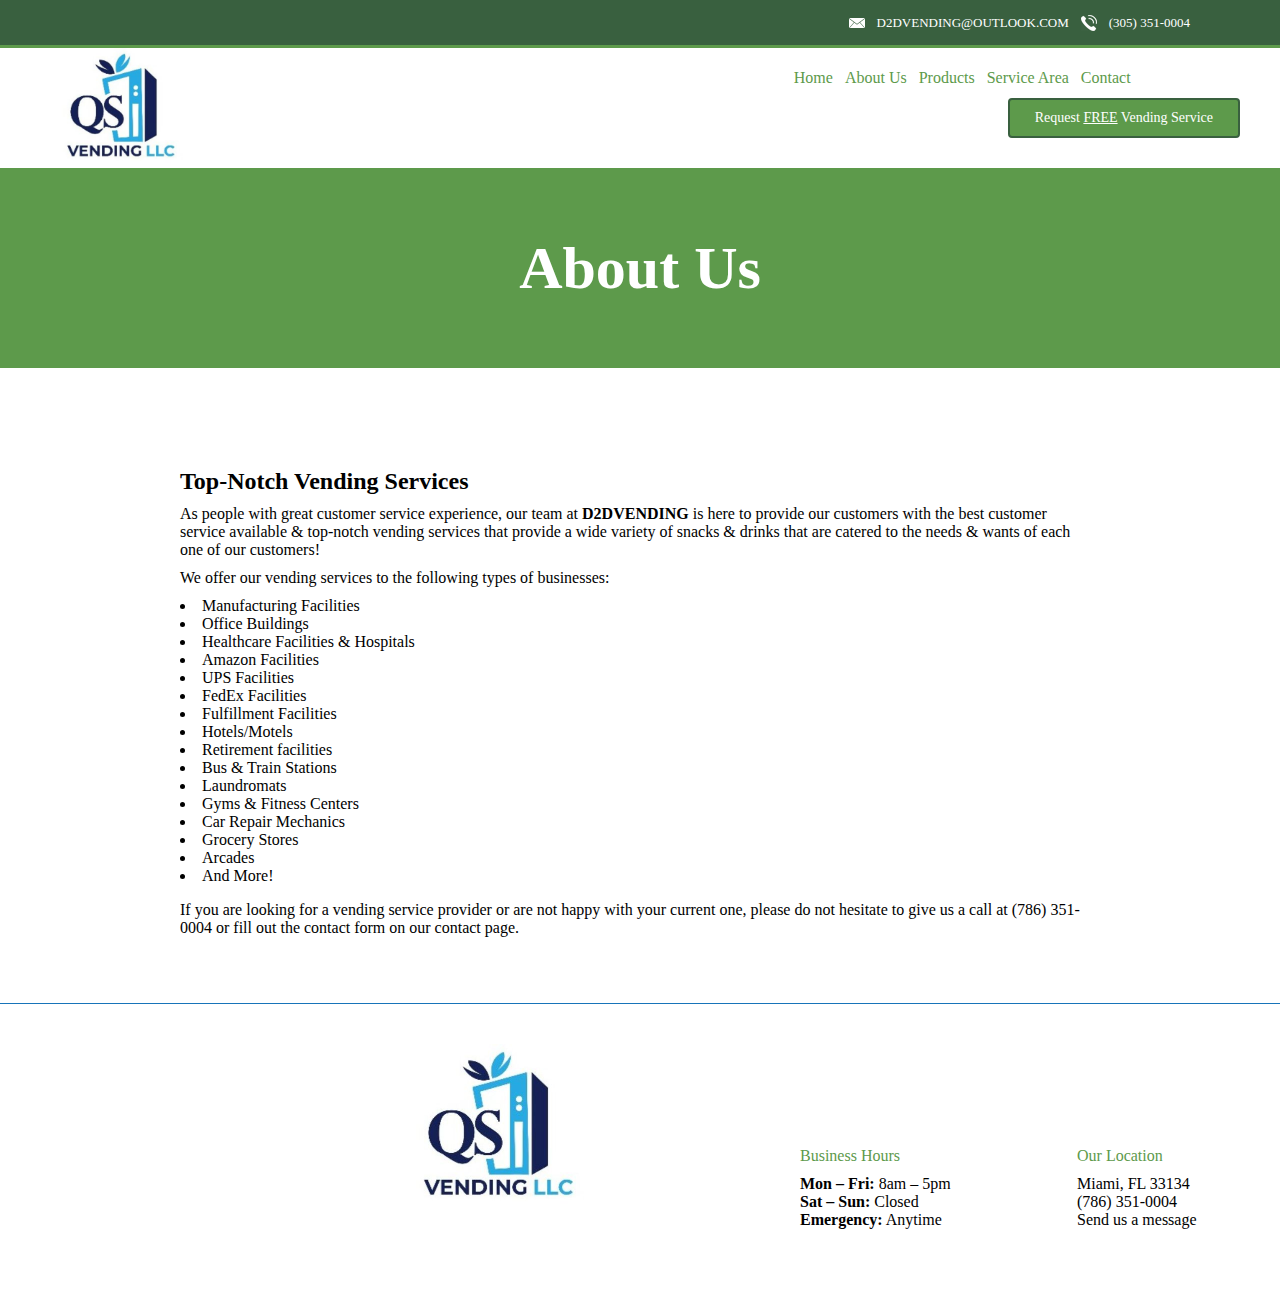
==== commit 7ff43d34: "w4" ====
--- a/Aboutus.html
+++ b/Aboutus.html
@@ -49,7 +49,7 @@
     <section class="section6">
         <div class="section6-div">
             <h6>Top-Notch Vending Services</h6>
-            <p class="list-text">As people with great customer service experience, our team at <strong>____ Vending LLC</strong> is here to provide our customers with the best customer <br> service available & top-notch vending services that provide a wide variety of snacks & drinks that are catered to the needs & wants of each <br>
+            <p class="list-text">As people with great customer service experience, our team at <strong>D2DVENDING</strong> is here to provide our customers with the best customer <br> service available & top-notch vending services that provide a wide variety of snacks & drinks that are catered to the needs & wants of each <br>
                  one of our customers!            </p>
             <p class="list-text">We offer our vending services to the following types of businesses:</p>
             <li class="about-us-list">Manufacturing Facilities</li>
--- a/vending.css
+++ b/vending.css
@@ -1,5 +1,6 @@
  body {
      margin: 0;
+     margin-right: 0px;
  }
 
  p {
@@ -29,7 +30,7 @@
      flex-direction: row;
      align-items: center;
      justify-content: center;
-     margin-right: 100px;
+     margin-right: 80px;
  }
 
 
@@ -177,6 +178,13 @@
      margin-right: 20px;
      margin-top: 20px;
      height: 90px;
+ }
+
+ .section9-div {
+     display: flex;
+     flex-direction: column;
+     align-items: center;
+     width: 900px;
  }
 
  .div-row3 {
@@ -340,7 +348,6 @@
      width: 920px;
      max-width: 920px;
      margin: 0 auto;
-     padding: 20px;
  }
 
 
@@ -520,7 +527,7 @@
  .section7 {
      background-color: rgb(255, 255, 255);
      width: 100%;
-     height: 304px;
+     height: 334px;
      display: flex;
      flex-direction: column;
      align-items: center;
@@ -597,8 +604,17 @@
      margin-top: 20px;
      display: flex;
      flex-direction: row;
+     align-items: center;
      justify-content: center;
- }
+     align-items: center;
+ }
+
+ .product-grid-div {
+     display: flex;
+     flex-direction: column;
+     justify-content: center;
+ }
+
 
  .product-grid-row {
      display: flex;
@@ -647,13 +663,18 @@
  }
 
  .section6 {
+     display: flex;
+     flex-direction: column;
+     align-items: center;
+     justify-content: center;
      padding-bottom: 50px;
  }
 
  .section6-div {
+     display: flex;
+     flex-direction: column;
      width: 920px;
      margin-top: 100px;
-     margin-left: 300px;
  }
 
 
@@ -664,9 +685,58 @@
          /* Set a base font size for smaller screens */
      }
 
+     .product-grid {
+         width: 100%;
+     }
+
+     .section4 {
+         width: 100%;
+     }
+
+     .list-text {
+         font-size: 14px;
+     }
+
+     .section8-div {
+         width: 344px;
+     }
+
+     .section9 {
+         display: flex;
+         align-items: center;
+         3 flex-direction: column;
+         justify-content: center;
+     }
+
+     .section9-div {
+         width: 344px;
+     }
+
+     h6 {
+         font-size: 16px;
+     }
+
+     .row-divs {
+         width: 100%;
+     }
+
 
      .video-div {
          width: 100%;
+     }
+
+
+
+     .section7-div {
+         width: 344px;
+     }
+
+     .section6-div {
+         display: flex;
+         flex-direction: column;
+         align-items: center;
+         margin-left: none;
+         width: 344px;
      }
 
      .div-row1 {
@@ -676,7 +746,7 @@
 
      h1 {
          margin-bottom: 0px;
-         font-size: 20.8px;
+         font-size: 30px;
          text-align: center;
      }
 
@@ -684,8 +754,6 @@
          margin-top: 10px;
          font-size: 16px;
      }
-
-
 
      /* Header and Navigation */
      .top-nav,
@@ -701,14 +769,24 @@
 
      .contact-div {
          width: 320px;
-         margin-right: 10px;
          flex-direction: column;
          /* Stack contact info vertically on smaller screens */
-         align-items: flex-end;
      }
 
      .section3-div {
-         width: 100%;
+         width: 80%;
+         height: 800px;
+     }
+
+     .section5 {
+         display: flex;
+         flex-direction: row;
+         align-items: center;
+         width: 100%;
+     }
+
+     .section2-div {
+         width: 344px;
      }
 
      .s3-top-row {
@@ -727,11 +805,13 @@
      }
 
      .left-side-nav {
-         width: 200px margin-left: 10px;
+         width: 200px;
+         margin-left: 10px;
          text-align: center;
      }
 
      .right-side-nav {
+         width: 100%;
          margin-left: 0px;
      }
 
@@ -753,7 +833,7 @@
      }
 
      .nav-buttons {
-         width: 70px;
+         width: 120px;
      }
 
      .right-side-bottom {
@@ -784,7 +864,7 @@
      }
 
      .section2 {
-         height: 1800px;
+         height: 1840px;
      }
 
      /* Section 2 grid adjustments */
@@ -799,8 +879,9 @@
 
      /* Form adjustments */
      .container {
-         width: 100%;
-         padding: 0 20px;
+         width: 344px;
+         padding-left: 0px;
+         padding-right: 0px;
      }
 
      .submit-form-button {
@@ -808,7 +889,7 @@
      }
 
      .section3 {
-         height: auto;
+         height: 800px;
      }
 
      .section3-paragraph {
@@ -818,12 +899,14 @@
      /* Section 5 text adjustment */
 
      .section5 {
+         width: 100%;
          height: auto;
      }
 
      .section5-paragraph {
-         width: 100%;
-         padding: 0 20px;
+         width: 340px;
+         padding-left: 0px;
+         padding-right: 0px;
          font-size: 12px;
      }
 
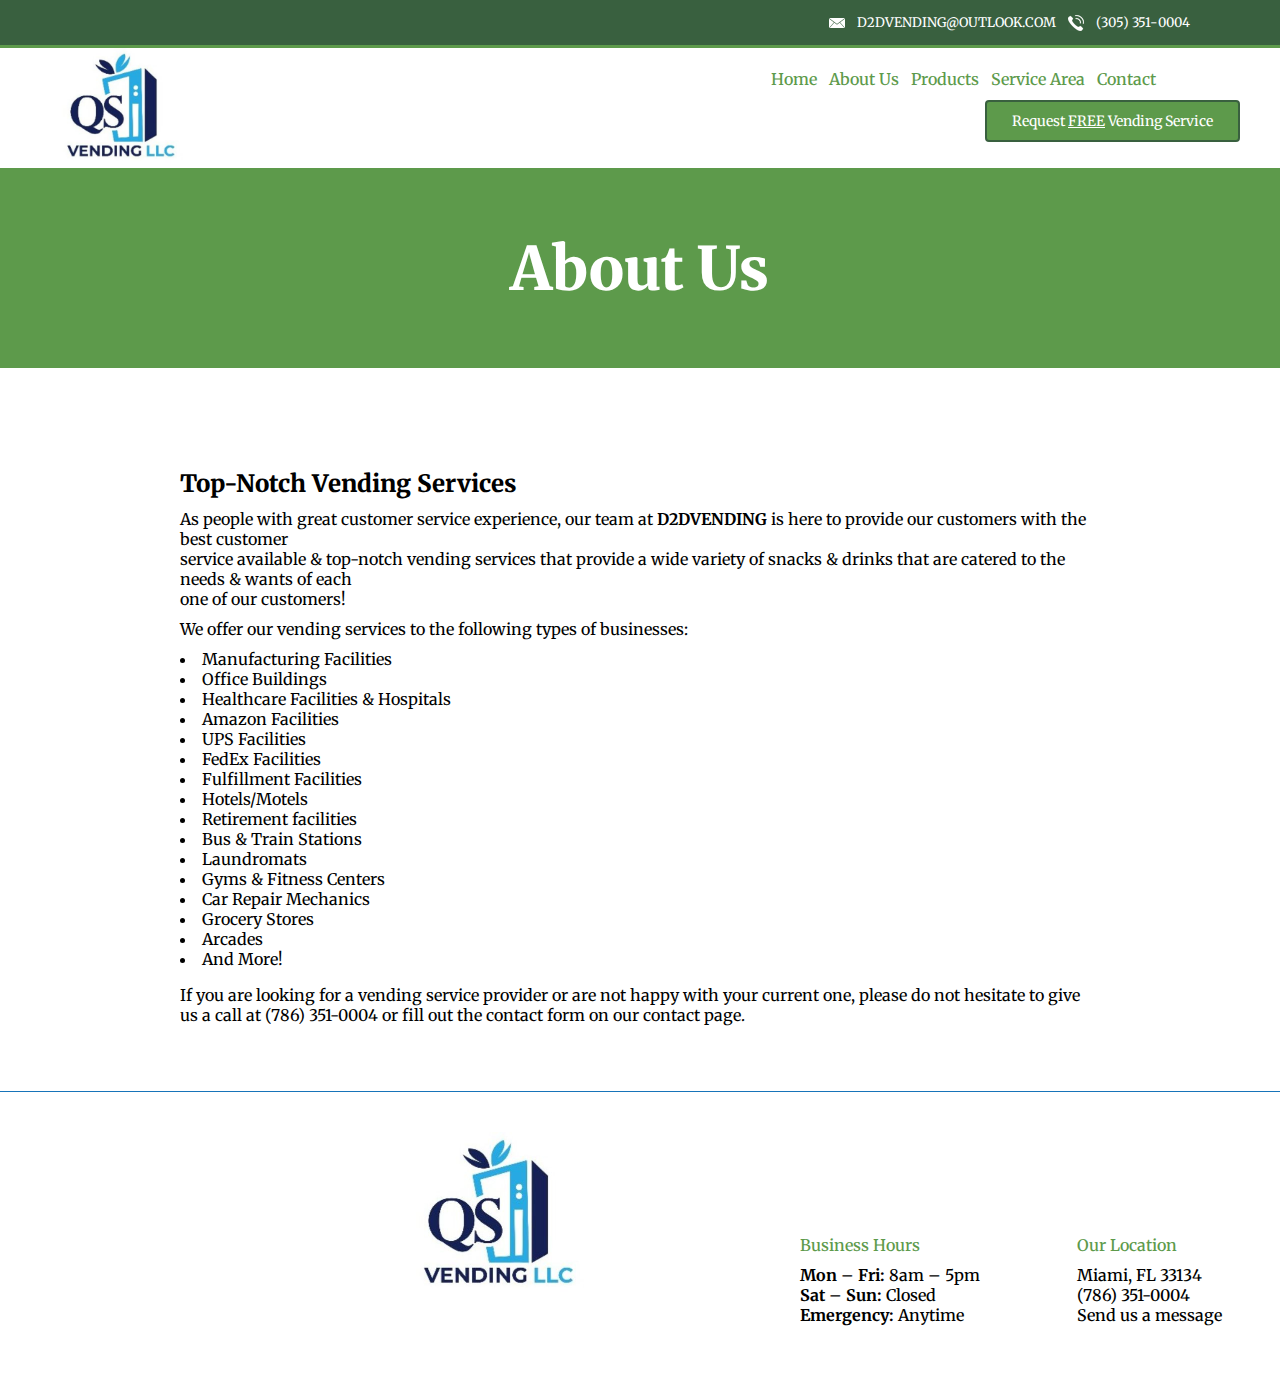
==== commit fcc35c5b: "23" ====
--- a/Aboutus.html
+++ b/Aboutus.html
@@ -5,6 +5,10 @@
     <meta name="viewport" content="width=device-width, initial-scale=1.0">
     <title>Document</title>
     <link rel="stylesheet" href="vending.css">
+    <link rel="stylesheet" href="vending.css">
+    <link rel="preconnect" href="https://fonts.googleapis.com">
+    <link rel="preconnect" href="https://fonts.gstatic.com" crossorigin>
+    <link href="https://fonts.googleapis.com/css2?family=Merriweather:ital,wght@0,300;0,400;0,700;0,900;1,300;1,400;1,700;1,900&display=swap" rel="stylesheet">
 </head>
 <body>
 
--- a/vending.css
+++ b/vending.css
@@ -1,6 +1,7 @@
  body {
      margin: 0;
      margin-right: 0px;
+     overflow-x: hidden
  }
 
  p {
@@ -119,8 +120,7 @@
  }
 
  .main-section {
-     background: url(palmdale-header-bg.png);
-     no-repeat;
+     background: url(palmdale-header-bg.png) no-repeat;
      background-position: top center;
      /* Specify position separately */
      background-size: cover;
@@ -132,9 +132,7 @@
      /* Align items to the top */
      justify-content: center;
      /* Center items horizontally */
-     position: relative;
      /* Keeps positioning in check */
-     margin-top: 10px;
      /* Add margin for spacing */
  }
 
@@ -214,7 +212,6 @@
      /* Align items to the top */
      justify-content: center;
      /* Center items horizontally */
-     position: relative;
      /* Keeps positioning in check */
  }
 
@@ -290,7 +287,6 @@
      /* Align items to the top */
      justify-content: center;
      /* Center items horizontally */
-     position: relative;
      /* Keeps positioning in check */
  }
 
@@ -315,7 +311,7 @@
 
 
  .s3-heading {
-     font-family: Merrierweather;
+     font-family: Merriweather;
      color: white;
      font-size: 34px;
      font-weight: 800;
@@ -324,7 +320,7 @@
 
  .s3-paragraph {
      margin-top: 10px;
-     font-family: Merrierweather;
+     font-family: Merriweather;
      font-size: 28px;
      font-weight: 800;
      color: white;
@@ -340,7 +336,6 @@
      /* Align items to the top */
      justify-content: center;
      /* Center items horizontally */
-     position: relative;
      /* Keeps positioning in check */
  }
 
@@ -438,7 +433,6 @@
      /* Align items to the top */
      justify-content: center;
      /* Center items horizontally */
-     position: relative;
      /* Keeps positioning in check */
  }
 
@@ -677,9 +671,18 @@
      margin-top: 100px;
  }
 
+ .section9 {
+     height: 499px;
+     display: flex;
+     align-items: center;
+     flex-direction: column;
+     justify-content: center;
+ }
+
 
  @media (max-width: 600px) {
      body {
+         overflow-x: hidden;
          margin: 0;
          font-size: 14px;
          /* Set a base font size for smaller screens */
@@ -702,9 +705,10 @@
      }
 
      .section9 {
+         height: 565px;
          display: flex;
          align-items: center;
-         3 flex-direction: column;
+         flex-direction: column;
          justify-content: center;
      }
 
--- a/vending.css
+++ b/vending.css
@@ -1,6 +1,7 @@
  body {
      margin: 0;
      margin-right: 0px;
+     overflow-x: hidden
  }
 
  p {
@@ -119,8 +120,7 @@
  }
 
  .main-section {
-     background: url(palmdale-header-bg.png);
-     no-repeat;
+     background: url(palmdale-header-bg.png) no-repeat;
      background-position: top center;
      /* Specify position separately */
      background-size: cover;
@@ -132,9 +132,7 @@
      /* Align items to the top */
      justify-content: center;
      /* Center items horizontally */
-     position: relative;
      /* Keeps positioning in check */
-     margin-top: 10px;
      /* Add margin for spacing */
  }
 
@@ -214,7 +212,6 @@
      /* Align items to the top */
      justify-content: center;
      /* Center items horizontally */
-     position: relative;
      /* Keeps positioning in check */
  }
 
@@ -290,7 +287,6 @@
      /* Align items to the top */
      justify-content: center;
      /* Center items horizontally */
-     position: relative;
      /* Keeps positioning in check */
  }
 
@@ -315,7 +311,7 @@
 
 
  .s3-heading {
-     font-family: Merrierweather;
+     font-family: Merriweather;
      color: white;
      font-size: 34px;
      font-weight: 800;
@@ -324,7 +320,7 @@
 
  .s3-paragraph {
      margin-top: 10px;
-     font-family: Merrierweather;
+     font-family: Merriweather;
      font-size: 28px;
      font-weight: 800;
      color: white;
@@ -340,7 +336,6 @@
      /* Align items to the top */
      justify-content: center;
      /* Center items horizontally */
-     position: relative;
      /* Keeps positioning in check */
  }
 
@@ -438,7 +433,6 @@
      /* Align items to the top */
      justify-content: center;
      /* Center items horizontally */
-     position: relative;
      /* Keeps positioning in check */
  }
 
@@ -677,9 +671,18 @@
      margin-top: 100px;
  }
 
+ .section9 {
+     height: 499px;
+     display: flex;
+     align-items: center;
+     flex-direction: column;
+     justify-content: center;
+ }
+
 
  @media (max-width: 600px) {
      body {
+         overflow-x: hidden;
          margin: 0;
          font-size: 14px;
          /* Set a base font size for smaller screens */
@@ -702,9 +705,10 @@
      }
 
      .section9 {
+         height: 565px;
          display: flex;
          align-items: center;
-         3 flex-direction: column;
+         flex-direction: column;
          justify-content: center;
      }
 
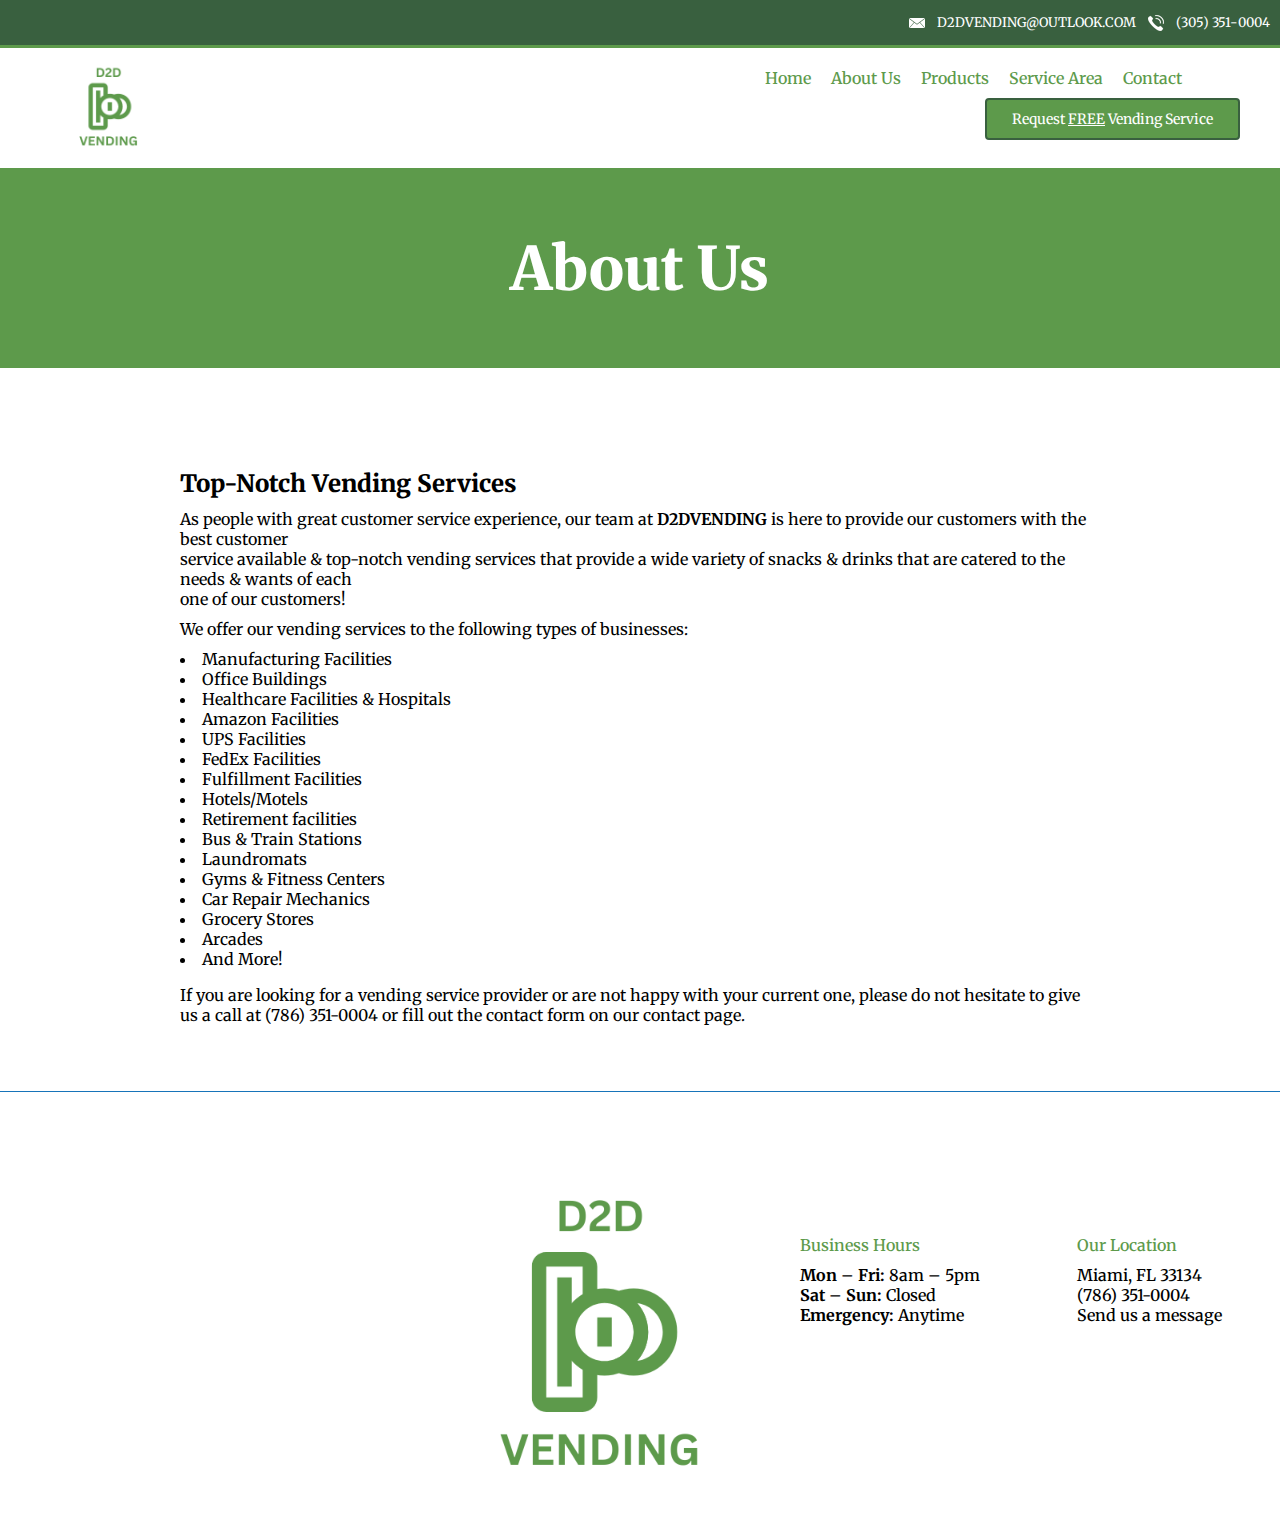
==== commit 8e82ac41: "23" ====
--- a/Aboutus.html
+++ b/Aboutus.html
@@ -30,7 +30,7 @@
 
     <nav class="bottom-nav">
         <div class="left-side-nav">
-            <img onclick="window.location.href='contact.html'" class="logo" src="logo-header.jpg" alt="">
+            <img onclick="window.location.href='contact.html'" class="logo" src="D2D (1).png" alt="">
         </div>
         <div class="right-side-nav">
             <div class="right-side-top">
@@ -87,7 +87,7 @@
     
     <footer class="footer">
         <div class="left-footer">
-            <img class="footer-logo" src="logo-header.jpg" alt="">
+            <img class="footer-logo" src="D2D (1).png" alt="">
         </div>
         <div class="right-footer">
             <div class="info-div">
--- a/vending.css
+++ b/vending.css
@@ -1,7 +1,8 @@
  body {
      margin: 0;
-     margin-right: 0px;
-     overflow-x: hidden
+     padding: 0;
+     overflow-x: hidden;
+     /* Prevent horizontal overflow */
  }
 
  p {
@@ -31,7 +32,7 @@
      flex-direction: row;
      align-items: center;
      justify-content: center;
-     margin-right: 80px;
+     margin-right: 0px;
  }
 
 
@@ -93,6 +94,8 @@
  }
 
  .nav-buttons {
+     margin-right: 20px;
+     padding: 0px;
      font-family: Merriweather;
      font-weight: 500;
      border: none;
@@ -145,7 +148,12 @@
      background-color: rgba(0, 0, 0, 0.5);
      border-radius: 20px;
      margin-top: 100px;
-     width: 1140px;
+     width: 100%;
+     /* Full width */
+     max-width: 1140px;
+     /* Limit max width */
+     margin: 0 auto;
+     /* Center the div */
      height: 269px;
      right: 0px;
      display: flex;
@@ -179,6 +187,7 @@
  }
 
  .section9-div {
+     margin-top: 20px;
      display: flex;
      flex-direction: column;
      align-items: center;
@@ -330,7 +339,7 @@
  .section4 {
      margin-top: 80px;
      width: 100%;
-     height: 600px;
+     height: 620px;
      display: flex;
      align-items: flex-start;
      /* Align items to the top */
@@ -521,7 +530,7 @@
  .section7 {
      background-color: rgb(255, 255, 255);
      width: 100%;
-     height: 334px;
+     height: 364px;
      display: flex;
      flex-direction: column;
      align-items: center;
@@ -565,7 +574,7 @@
      height: 34px;
      margin: 4px 2px;
      margin-right: 8px;
-     padding: 6px 12px;
+     padding: 0px;
      border: solid 1px rgb(22, 32, 85);
      font-family: Merriweather;
      font-size: 14px;
@@ -672,7 +681,7 @@
  }
 
  .section9 {
-     height: 499px;
+     height: 521px;
      display: flex;
      align-items: center;
      flex-direction: column;
@@ -705,7 +714,7 @@
      }
 
      .section9 {
-         height: 565px;
+         height: 600px;
          display: flex;
          align-items: center;
          flex-direction: column;
@@ -763,12 +772,7 @@
      .top-nav,
      .middle-nav,
      .bottom-nav {
-         padding: 0px;
-         width: 100%;
-     }
-
-     .top-nav {
-         height: auto;
+         width: 100%;
      }
 
      .contact-div {
@@ -779,7 +783,7 @@
 
      .section3-div {
          width: 80%;
-         height: 800px;
+         height: 820px;
      }
 
      .section5 {
@@ -853,7 +857,7 @@
      /* Main content adjustments */
      .main-div {
          margin-top: 50px;
-         width: 90%;
+         width: 100%;
          padding: 20px;
      }
 
@@ -868,7 +872,8 @@
      }
 
      .section2 {
-         height: 1840px;
+         height: 1880px;
+         width: 100%;
      }
 
      /* Section 2 grid adjustments */
@@ -893,7 +898,8 @@
      }
 
      .section3 {
-         height: 800px;
+         width: 100%;
+         height: 820px;
      }
 
      .section3-paragraph {
@@ -1014,7 +1020,8 @@
      }
 
      .main-div {
-         width: 40%;
+         margin-top: 100px;
+         width: 70%;
      }
 
      .section2-grid {
--- a/vending.css
+++ b/vending.css
@@ -1,7 +1,8 @@
  body {
      margin: 0;
-     margin-right: 0px;
-     overflow-x: hidden
+     padding: 0;
+     overflow-x: hidden;
+     /* Prevent horizontal overflow */
  }
 
  p {
@@ -31,7 +32,7 @@
      flex-direction: row;
      align-items: center;
      justify-content: center;
-     margin-right: 80px;
+     margin-right: 0px;
  }
 
 
@@ -93,6 +94,8 @@
  }
 
  .nav-buttons {
+     margin-right: 20px;
+     padding: 0px;
      font-family: Merriweather;
      font-weight: 500;
      border: none;
@@ -145,7 +148,12 @@
      background-color: rgba(0, 0, 0, 0.5);
      border-radius: 20px;
      margin-top: 100px;
-     width: 1140px;
+     width: 100%;
+     /* Full width */
+     max-width: 1140px;
+     /* Limit max width */
+     margin: 0 auto;
+     /* Center the div */
      height: 269px;
      right: 0px;
      display: flex;
@@ -179,6 +187,7 @@
  }
 
  .section9-div {
+     margin-top: 20px;
      display: flex;
      flex-direction: column;
      align-items: center;
@@ -330,7 +339,7 @@
  .section4 {
      margin-top: 80px;
      width: 100%;
-     height: 600px;
+     height: 620px;
      display: flex;
      align-items: flex-start;
      /* Align items to the top */
@@ -521,7 +530,7 @@
  .section7 {
      background-color: rgb(255, 255, 255);
      width: 100%;
-     height: 334px;
+     height: 364px;
      display: flex;
      flex-direction: column;
      align-items: center;
@@ -565,7 +574,7 @@
      height: 34px;
      margin: 4px 2px;
      margin-right: 8px;
-     padding: 6px 12px;
+     padding: 0px;
      border: solid 1px rgb(22, 32, 85);
      font-family: Merriweather;
      font-size: 14px;
@@ -672,7 +681,7 @@
  }
 
  .section9 {
-     height: 499px;
+     height: 521px;
      display: flex;
      align-items: center;
      flex-direction: column;
@@ -705,7 +714,7 @@
      }
 
      .section9 {
-         height: 565px;
+         height: 600px;
          display: flex;
          align-items: center;
          flex-direction: column;
@@ -763,12 +772,7 @@
      .top-nav,
      .middle-nav,
      .bottom-nav {
-         padding: 0px;
-         width: 100%;
-     }
-
-     .top-nav {
-         height: auto;
+         width: 100%;
      }
 
      .contact-div {
@@ -779,7 +783,7 @@
 
      .section3-div {
          width: 80%;
-         height: 800px;
+         height: 820px;
      }
 
      .section5 {
@@ -853,7 +857,7 @@
      /* Main content adjustments */
      .main-div {
          margin-top: 50px;
-         width: 90%;
+         width: 100%;
          padding: 20px;
      }
 
@@ -868,7 +872,8 @@
      }
 
      .section2 {
-         height: 1840px;
+         height: 1880px;
+         width: 100%;
      }
 
      /* Section 2 grid adjustments */
@@ -893,7 +898,8 @@
      }
 
      .section3 {
-         height: 800px;
+         width: 100%;
+         height: 820px;
      }
 
      .section3-paragraph {
@@ -1014,7 +1020,8 @@
      }
 
      .main-div {
-         width: 40%;
+         margin-top: 100px;
+         width: 70%;
      }
 
      .section2-grid {
